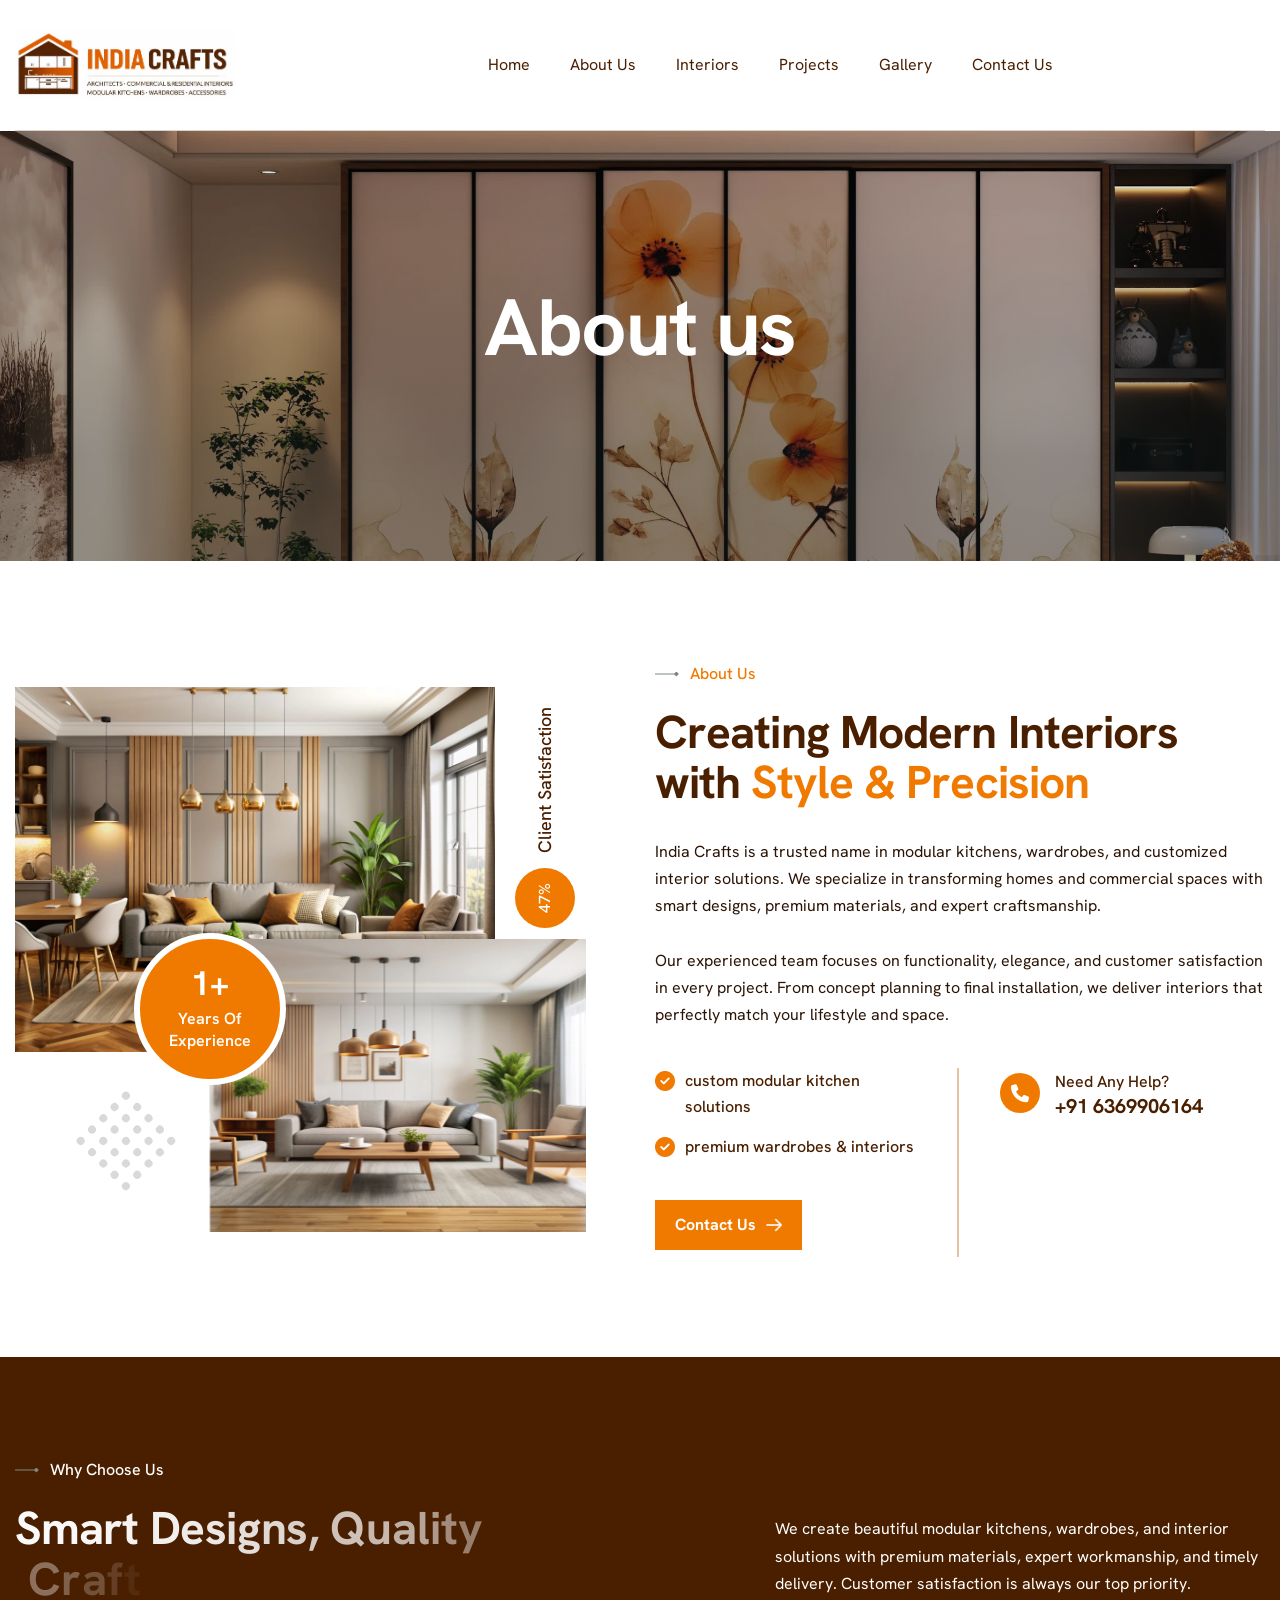
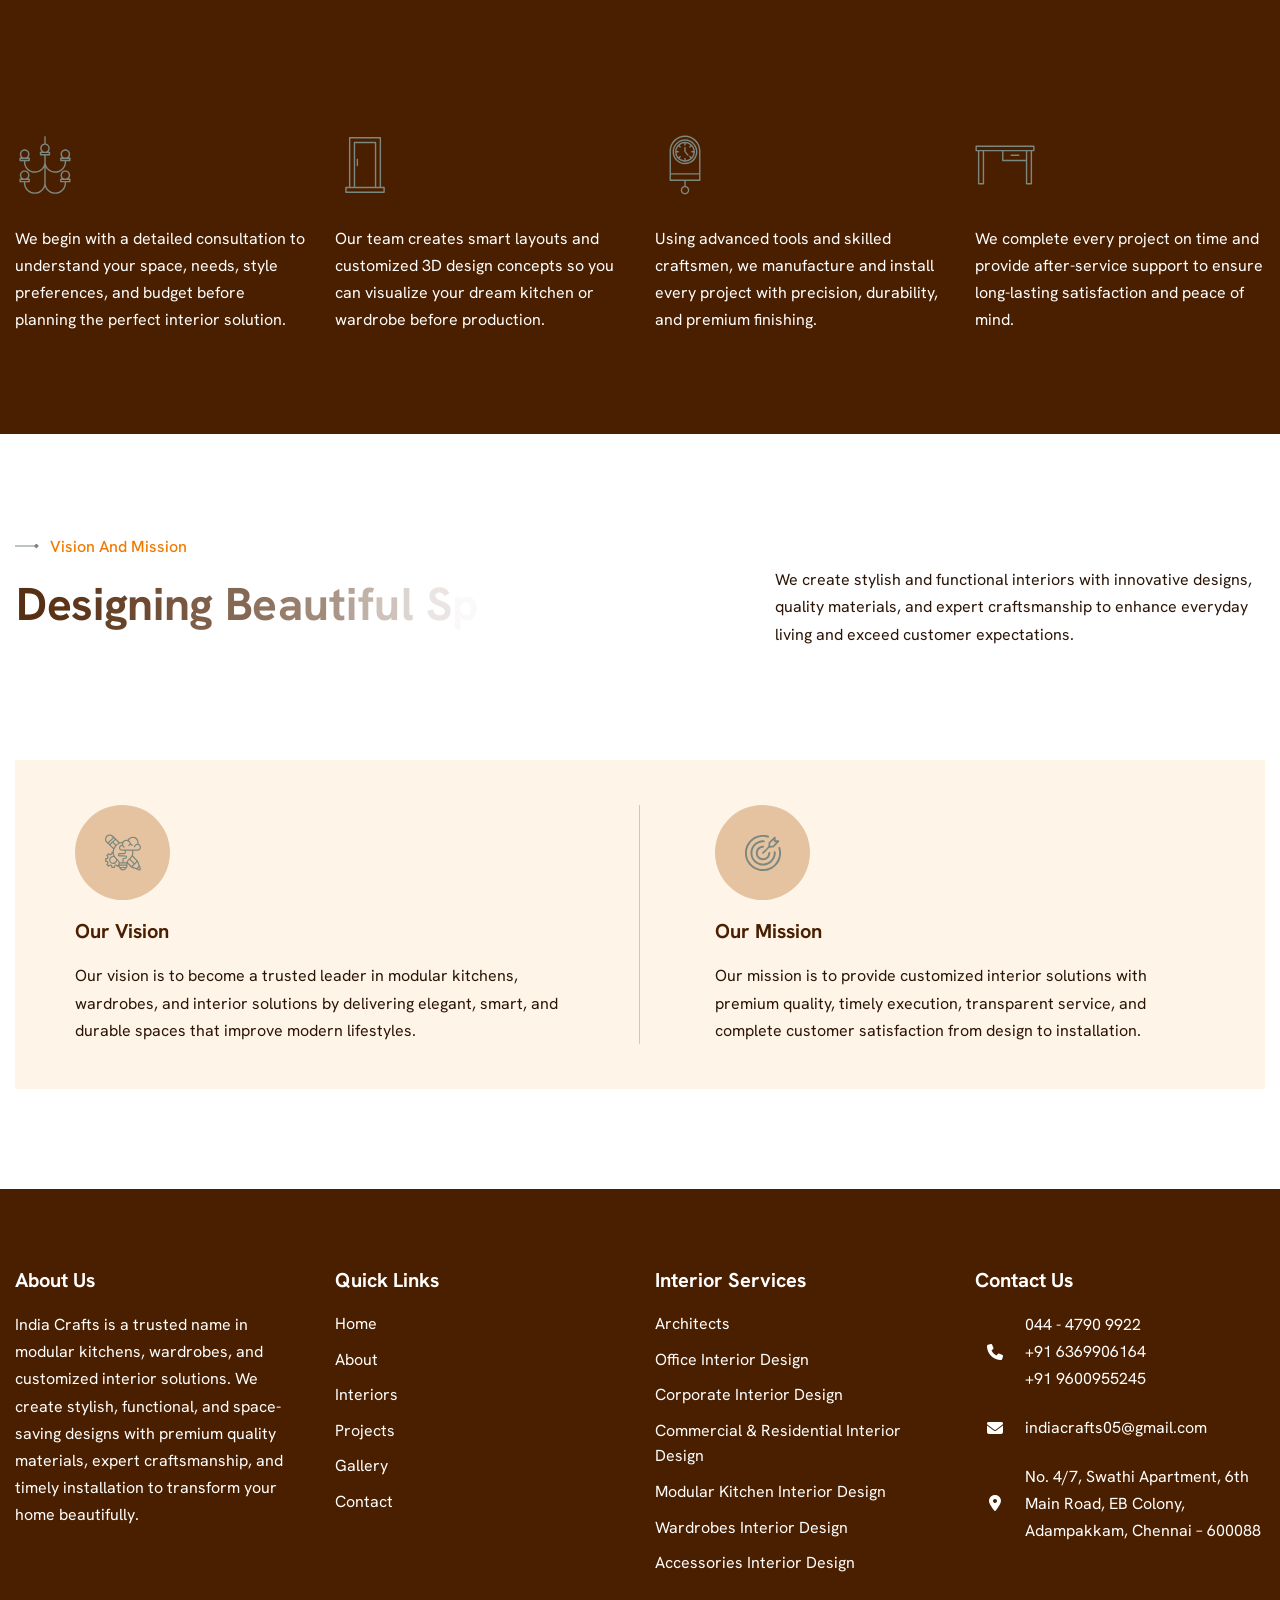
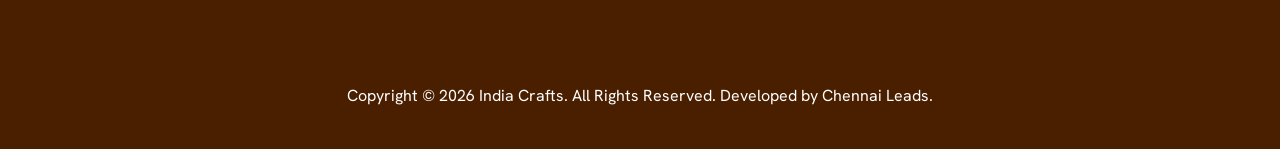
==== about.html @ b7acad60 "first commit" ====
<!DOCTYPE html>
<html lang="zxx">

<!-- Mirrored from html.awaikenthemes.com/inspaire/about.html by HTTrack Website Copier/3.x [XR&CO'2014], Fri, 17 Apr 2026 13:58:43 GMT -->
<head>
	<!-- Meta -->
	<!-- Meta -->
	<meta charset="utf-8">
	<meta http-equiv="X-UA-Compatible" content="India Crafts">
	<meta name="viewport" content="width=device-width, initial-scale=1.0, maximum-scale=1">
	<meta name="description" content="India Crafts">
	<meta name="keywords" content="Architecture|Interiors">
	<meta name="author" content="India Crafts">
	<!-- Page Title -->
    <title>India Crafts</title>
	<!-- Favicon Icon -->
	<link rel="shortcut icon" type="image/x-icon" href="images/favicon.ico">
	<!-- Google Fonts Css-->
	<link rel="preconnect" href="https://fonts.googleapis.com/">
    <link rel="preconnect" href="https://fonts.gstatic.com/" crossorigin>
    <link href="https://fonts.googleapis.com/css2?family=Hanken+Grotesk:ital,wght@0,100..900;1,100..900&amp;display=swap" rel="stylesheet">
	<!-- Bootstrap Css -->
	<link href="css/bootstrap.min.css" rel="stylesheet" media="screen">
	<!-- SlickNav Css -->
	<link href="css/slicknav.min.css" rel="stylesheet">
	<!-- Swiper Css -->
	<link rel="stylesheet" href="css/swiper-bundle.min.css">
	<!-- Font Awesome Icon Css-->
	<link href="css/all.min.css" rel="stylesheet" media="screen">
	<!-- Animated Css -->
	<link href="css/animate.css" rel="stylesheet">
    <!-- Magnific Popup Core Css File -->
	<link rel="stylesheet" href="css/magnific-popup.css">
	<!-- Mouse Cursor Css File -->
	<link rel="stylesheet" href="css/mousecursor.css">
	<!-- Main Custom Css -->
	<link href="css/custom.css" rel="stylesheet" media="screen">
</head>
<body>

    <!-- Preloader Start -->
	<!-- <div class="preloader">
		<div class="loading-container">
			<div class="loading"></div>
			<div id="loading-icon"><img src="images/loader.svg" alt=""></div>
		</div>
	</div> -->
	<!-- Preloader End -->

   <!-- Header Start -->
	<header class="main-header">
		<div class="header-sticky">
			<nav class="container">
				<div class="navbar navbar-expand-lg">
					<!-- Logo Start -->
					<a class="navbar-brand" href="index.html">
						<img src="images/logo2.jpeg" alt="Logo" style="height: 70px;">
					</a>
					<!-- Logo End -->

					<!-- Main Menu Start -->
					<div class="collapse navbar-collapse main-menu">
                        <div class="nav-menu-wrapper">
                            <ul class="navbar-nav mr-auto" id="menu">
                                <li class="nav-item"><a class="nav-link" href="index.html">Home</a>
                                    
                                </li>                                
                                <li class="nav-item"><a class="nav-link" href="about.html">About Us</a>
                                <li class="nav-item"><a class="nav-link" href="Interiors.html">Interiors</a>
                                 <ul>                                        
                                        <li class="nav-item"><a class="nav-link" href="office.html">Office Interior Design</a></li>
                                        <li class="nav-item"><a class="nav-link" href="corporate.html">Corporate Interior Design</a></li>
                                        <li class="nav-item"><a class="nav-link" href="residential.html">Residential Interior Design</a></li>
                                        <li class="nav-item"><a class="nav-link" href="modular.html">Modular Kitchen Interior Design</a></li>
                                        <li class="nav-item"><a class="nav-link" href="wardrobes.html">Wardrobes Interior Design</a></li>
                                        <li class="nav-item"><a class="nav-link" href="accesories.html">Accessories Interior Design</a></li>
                                        <li class="nav-item"><a class="nav-link" href="architect.html">Architect</a></li>
                                    </ul>
                                </li>
                               
                                <li class="nav-item"><a class="nav-link" href="projects.html">Projects</a></li>
                                <li class="nav-item"><a class="nav-link" href="gallery.html">Gallery</a></li>
                                <li class="nav-item"><a class="nav-link" href="contact.html">Contact Us</a></li>                             
                            </ul>
                        </div>
                        <!-- Header Btn Start -->
                        <!-- <div class="header-btn d-inline-flex">
                            <a href="contact.html" class="btn-default">get in touch</a>
                        </div> -->
                        <!-- Header Btn End -->
					</div>
					<!-- Main Menu End -->
					<div class="navbar-toggle"></div>
				</div>
			</nav>
			<div class="responsive-menu"></div>
		</div>
	</header>
	<!-- Header End -->

    <!-- Page Header Start -->
	<div class="page-header parallaxie">
		<div class="container">
			<div class="row">
				<div class="col-lg-12">
					<!-- Page Header Box Start -->
					<div class="page-header-box">
						<h1 class="text-anime-style-2" data-cursor="-opaque">About us</h1>
						<nav class="wow fadeInUp">
							<!-- <ol class="breadcrumb">
								<li class="breadcrumb-item"><a href="index.html">home</a></li>
								<li class="breadcrumb-item active" aria-current="page">about us</li>
							</ol> -->
						</nav>
					</div>
					<!-- Page Header Box End -->
				</div>
			</div>
		</div>
	</div>
	<!-- Page Header End -->

 <!-- About Us Section Start -->
<div class="about-us page-about-us">
    <div class="container">
        <div class="row align-items-center">

            <div class="col-lg-6">
                <!-- About Us Images Start -->
                <div class="about-us-images">

                    <div class="about-img-1">
                        <figure class="image-anime reveal">
                            <img src="images/about-img-1.jpg" alt="">
                        </figure>
                    </div>

                    <div class="about-img-2">
                        <figure class="image-anime reveal">
                            <img src="images/about-img-2.jpg" alt="">
                        </figure>

                        <div class="experience-counter">
                            <h3><span class="counter">10</span>+</h3>
                            <p>Years of experience</p>
                        </div>
                    </div>

                    <div class="feedback-counter">
                        <p><span class="counter">98</span>%</p>
                        <h3>client satisfaction</h3>
                    </div>

                </div>
                <!-- About Us Images End -->
            </div>

            <div class="col-lg-6">
                <!-- About Us Content Start -->
                <div class="about-us-content">

                    <div class="section-title">
                        <h3 class="wow fadeInUp">about us</h3>

                        <h2 class="text-anime-style-2" data-cursor="-opaque">
                            Creating Modern Interiors with <span>Style & Precision</span>
                        </h2>

                        <p class="wow fadeInUp" data-wow-delay="0.2s">
                            India Crafts is a trusted name in modular kitchens, wardrobes, and customized interior solutions. 
                            We specialize in transforming homes and commercial spaces with smart designs, premium materials, and expert craftsmanship.
                            <br><br>
                            Our experienced team focuses on functionality, elegance, and customer satisfaction in every project. 
                            From concept planning to final installation, we deliver interiors that perfectly match your lifestyle and space.
                        </p>
                    </div>

                    <!-- About Content Body -->
                    <div class="about-us-content-body">

                        <div class="about-us-content-info">

                            <div class="about-us-content-list wow fadeInUp" data-wow-delay="0.4s">
                                <ul>
                                    <li>custom modular kitchen solutions</li>
                                    <li>premium wardrobes & interiors</li>
                                </ul>
                            </div>

                            <div class="about-us-content-btn wow fadeInUp" data-wow-delay="0.6s">
                                <a href="contact.html" class="btn-default">Contact Us</a>
                            </div>

                        </div>

                        <!-- Contact Info -->
                        <div class="about-us-contact-list">
                            <div class="about-contact-item wow fadeInUp" data-wow-delay="0.4s">

                                <div class="icon-box">
                                    <i class="fa-solid fa-phone"></i>
                                </div>

                                <div class="about-contact-content">
                                    <p>need any help?</p>
                                    <h3>+91 6369906164</h3>
                                </div>

                            </div>
                        </div>

                    </div>
                </div>
                <!-- About Us Content End -->
            </div>

        </div>
    </div>
</div>
<!-- About Us Section End -->
    <!-- About Us Section End -->
  <!-- How We Work Start -->
    <div class="how-we-work">
        <div class="container">

        <div class="row section-row align-items-center">

            <div class="col-lg-6">
                <!-- Section Title Start -->
                <div class="section-title dark-section">
                    <h3 class="wow fadeInUp">why choose us</h3>
                    <h2 class="text-anime-style-2" data-cursor="-opaque">
                        Smart Designs, Quality Craftsmanship & <span>Trusted Service</span>
                    </h2>
                </div>
                <!-- Section Title End -->
            </div>

            <div class="col-lg-6">
                <!-- Section Title Content Start -->
                <div class="section-title-content dark-section">
                    <p class="wow fadeInUp" data-wow-delay="0.2s">
                        We create beautiful modular kitchens, wardrobes, and interior solutions with premium materials, expert workmanship, and timely delivery. Customer satisfaction is always our top priority.
                    </p>
                </div>
                <!-- Section Title Content End -->
            </div>

        </div>

        <div class="row">
            <div class="col-lg-12">

                <!-- How We Work List Start -->
                <div class="how-we-work-list">

                    <!-- Item 1 -->
                    <div class="how-we-work-item wow fadeInUp">
                        <div class="icon-box">
                            <img src="images/icon-how-we-work-1.svg" alt="">
                        </div>
                        <div class="how-we-work-content">
                            <p>
                                We begin with a detailed consultation to understand your space, needs, style preferences, and budget before planning the perfect interior solution.
                            </p>
                        </div>
                    </div>

                    <!-- Item 2 -->
                    <div class="how-we-work-item wow fadeInUp" data-wow-delay="0.2s">
                        <div class="icon-box">
                            <img src="images/icon-how-we-work-2.svg" alt="">
                        </div>
                        <div class="how-we-work-content">
                            <p>
                                Our team creates smart layouts and customized 3D design concepts so you can visualize your dream kitchen or wardrobe before production.
                            </p>
                        </div>
                    </div>

                    <!-- Item 3 -->
                    <div class="how-we-work-item wow fadeInUp" data-wow-delay="0.4s">
                        <div class="icon-box">
                            <img src="images/icon-how-we-work-3.svg" alt="">
                        </div>
                        <div class="how-we-work-content">
                            <p>
                                Using advanced tools and skilled craftsmen, we manufacture and install every project with precision, durability, and premium finishing.
                            </p>
                        </div>
                    </div>

                    <!-- Item 4 -->
                    <div class="how-we-work-item wow fadeInUp" data-wow-delay="0.6s">
                        <div class="icon-box">
                            <img src="images/icon-how-we-work-4.svg" alt="">
                        </div>
                        <div class="how-we-work-content">
                            <p>
                                We complete every project on time and provide after-service support to ensure long-lasting satisfaction and peace of mind.
                            </p>
                        </div>
                    </div>

                </div>
                <!-- How We Work List End -->

            </div>
        </div>

    </div>
    </div>
    <!-- How We Work End -->

<!-- Vision Mission Start -->
<div class="our-services">
    <div class="container">

        <div class="row section-row align-items-center">

            <div class="col-lg-6">
                <!-- Section Title Start -->
                <div class="section-title">
                    <h3 class="wow fadeInUp">vision and mission</h3>
                    <h2 class="text-anime-style-2" data-cursor="-opaque">
                        Designing Beautiful Spaces for a <span>Better Lifestyle</span>
                    </h2>
                </div>
                <!-- Section Title End -->
            </div>

            <div class="col-lg-6">
                <!-- Section Title Content Start -->
                <div class="section-title-content">
                    <p class="wow fadeInUp" data-wow-delay="0.2s">
                        We create stylish and functional interiors with innovative designs, quality materials, and expert craftsmanship to enhance everyday living and exceed customer expectations.
                    </p>
                </div>
                <!-- Section Title Content End -->
            </div>

        </div>

        <div class="row">
            <div class="col-lg-12">

                <!-- Vision Mission Box Start -->
                <div class="vision-mission-box">

                    <!-- Vision Start -->
                    <div class="vision-mission-item wow fadeInUp">
                        <div class="icon-box">
                            <img src="images/icon-our-vision.svg" alt="">
                        </div>

                        <div class="vision-mission-content">
                            <h3>our vision</h3>
                            <p>
                                Our vision is to become a trusted leader in modular kitchens, wardrobes, and interior solutions by delivering elegant, smart, and durable spaces that improve modern lifestyles.
                            </p>
                        </div>
                    </div>
                    <!-- Vision End -->

                    <!-- Mission Start -->
                    <div class="vision-mission-item wow fadeInUp" data-wow-delay="0.2s">
                        <div class="icon-box">
                            <img src="images/icon-our-mission.svg" alt="">
                        </div>

                        <div class="vision-mission-content">
                            <h3>our mission</h3>
                            <p>
                                Our mission is to provide customized interior solutions with premium quality, timely execution, transparent service, and complete customer satisfaction from design to installation.
                            </p>
                        </div>
                    </div>
                    <!-- Mission End -->

                </div>
                <!-- Vision Mission Box End -->

            </div>
        </div>

    </div>
</div>
<!-- Vision Mission End -->


 
  
  
    
   

    <!-- Footer Start -->
    <footer class="main-footer">
        <div class="container">
            <div class="row">
                <div class="col-lg-12">
                    <!-- Footer Header Start -->
                   
                    <!-- Footer Header End -->
                </div>
    <div class="col-lg-3 col-md-6">
                    <!-- Footer Newsletter Form Start -->
                    <div class="footer-latest-news footer-links">
                        <h3>About Us</h3>
                        
                        <div class="footer-newsletter-form">
    <p>
        India Crafts is a trusted name in modular kitchens, wardrobes, and customized interior solutions. 
        We create stylish, functional, and space-saving designs with premium quality materials, expert craftsmanship, 
        and timely installation to transform your home beautifully.
    </p>
</div>
                    </div>
                    <!-- Footer Newsletter Form End -->
                </div>
                <div class="col-lg-3 col-md-6">
                    <!-- Footer Links Start -->
                     <div class="footer-links">
                        <h3>Quick Links</h3>
                        <ul>
                            <li><a href="index.html">Home</a></li>
                            <li><a href="about.html">About</a></li>
                            <li><a href="Interiors.html">Interiors</a></li>
                            <li><a href="projects.html">Projects</a></li>
                            <li><a href="gallery.html">Gallery</a></li>
                            <li><a href="contact.html">Contact</a></li>
                        </ul>
                     </div>
                    <!-- Footer Links End -->
                </div>

                <div class="col-lg-3 col-md-6">
                    <!-- Footer Links Start -->
                     <div class="footer-links">
                        <h3>Interior Services</h3>
                        <ul>
                            <li><a href="architect.html">Architects</a></li>
                            <li><a href="office.html">Office Interior Design</a></li>
                            <li><a href="corporate.html">Corporate Interior Design</a></li>
  <li><a href="residential.html">Commercial & Residential Interior Design</a></li>
                            <li><a href="modular.html">Modular Kitchen Interior Design</a></li>
                            <li><a href="wardrobes.html">Wardrobes Interior Design</a></li>
                            <li><a href="accesories.html">Accessories Interior Design</a></li>
                        </ul>
                     </div>
                    <!-- Footer Links End -->
                </div>

                <div class="col-lg-3 col-md-6">
                    <!-- Footer Contact Box Start -->
                    <div class="footer-contact-box footer-links">
                        <h3>contact us</h3>
                        <!-- Footer Contact Item Start -->
                        <div class="footer-contact-item">
                            <div class="icon-box">
                                <i class="fa-solid fa-phone"></i>
                            </div>
                            <div class="footer-contact-content">
                               <p>044 - 4790 9922</p>
                                <p>+91 6369906164</p>
                                <p>+91 9600955245</p>
                            </div>
                        </div>
                        <!-- Footer Contact Item End -->

                        <!-- Footer Contact Item Start -->
                        <div class="footer-contact-item">
                            <div class="icon-box">
                                <i class="fa-solid fa-envelope"></i>
                            </div>
                            <div class="footer-contact-content">
                                <p>indiacrafts05@gmail.com</p>
                            </div>
                        </div>
                        <!-- Footer Contact Item End -->

                        <!-- Footer Contact Item Start -->
                        <div class="footer-contact-item">
                            <div class="icon-box">
                                <i class="fa-solid fa-location-dot"></i>
                            </div>
                            <div class="footer-contact-content">
                                <p>No. 4/7, Swathi Apartment,
6th Main Road, EB Colony,
Adampakkam, Chennai – 600088</p>
                            </div>
                        </div>
                        <!-- Footer Contact Item End -->
                    </div>
                    <!-- Footer Contact Box End -->
                </div>

            
            </div>

            <!-- Footer Copyright Section Start -->
            <div class="footer-copyright">
                <div class="row">
                    <div class="col-md-12">
                        <!-- Footer Copyright Start -->
                       <div class="footer-copyright-text">
    <p>
        Copyright © <span id="year"></span> India Crafts. All Rights Reserved. 
        Developed by Chennai Leads.
    </p>
</div>

<script>
    document.getElementById("year").textContent = new Date().getFullYear();
</script>
                        <!-- Footer Copyright End -->
                    </div>
                </div>
            </div>
            <!-- Footer Copyright Section End -->
        </div>
    </footer>
    <!-- Footer End -->


    <!-- Jquery Library File -->
    <script src="js/jquery-3.7.1.min.js"></script>
    <!-- Bootstrap js file -->
    <script src="js/bootstrap.min.js"></script>
    <!-- Validator js file -->
    <script src="js/validator.min.js"></script>
    <!-- SlickNav js file -->
    <script src="js/jquery.slicknav.js"></script>
    <!-- Swiper js file -->
    <script src="js/swiper-bundle.min.js"></script>
    <!-- Counter js file -->
    <script src="js/jquery.waypoints.min.js"></script>
    <script src="js/jquery.counterup.min.js"></script>
    <!-- Isotop js file -->
	<script src="js/isotope.min.js"></script>
    <!-- Magnific js file -->
    <script src="js/jquery.magnific-popup.min.js"></script>
    <!-- SmoothScroll -->
    <script src="js/SmoothScroll.js"></script>
    <!-- Parallax js -->
    <script src="js/parallaxie.js"></script>
    <!-- MagicCursor js file -->
    <script src="js/gsap.min.js"></script>
    <script src="js/magiccursor.js"></script>
    <!-- Text Effect js file -->
    <script src="js/SplitText.js"></script>
    <script src="js/ScrollTrigger.min.js"></script>
    <!-- YTPlayer js File -->
    <script src="js/jquery.mb.YTPlayer.min.js"></script>
    <!-- Wow js file -->
    <script src="js/wow.min.js"></script>
    <!-- Main Custom js file -->
    <script src="js/function.js"></script>
</body>

<!-- Mirrored from html.awaikenthemes.com/inspaire/about.html by HTTrack Website Copier/3.x [XR&CO'2014], Fri, 17 Apr 2026 13:58:46 GMT -->
</html>
---- css/mousecursor.css ----
/*! normalize.css v7.0.0 | MIT License | github.com/necolas/normalize.css */
.cb-cursor {
	position: fixed;
	top: 0;
	left: 0;
	z-index: 150;
	contain: layout style size;
	pointer-events: none;
	will-change: transform;
	-webkit-transition: opacity 0.3s, color 0.4s;
	-o-transition: opacity 0.3s, color 0.4s;
	-moz-transition: opacity 0.3s, color 0.4s;
	transition: opacity 0.3s, color 0.4s;
}

.cb-cursor:before {
	content: "";
	position: absolute;
	top: -24px;
	left: -24px;
	display: block;
	width: 48px;
	height: 48px;
	-webkit-transform: scale(0);
	-moz-transform: scale(0);
	-ms-transform: scale(0);
	-o-transform: scale(0);
	transform: scale(0);
	-webkit-border-radius: 50%;
	-moz-border-radius: 50%;
	border-radius: 50%;
	-webkit-transition: opacity 0.1s, -webkit-transform 0.3s ease-in-out;
	transition: opacity 0.1s, -webkit-transform 0.3s ease-in-out;
	-o-transition: opacity 0.1s, -o-transform 0.3s ease-in-out;
	-moz-transition: transform 0.3s ease-in-out, opacity 0.1s, -moz-transform 0.3s ease-in-out;
	transition: transform 0.3s ease-in-out, opacity 0.1s;
	transition: transform 0.3s ease-in-out, opacity 0.1s, -webkit-transform 0.3s ease-in-out, -moz-transform 0.3s ease-in-out, -o-transform 0.3s ease-in-out;
}

.cb-cursor-text {
	position: absolute;
	top: -18px;
	left: -18px;
	width: 36px;
	height: 36px;
	display: -webkit-box;
	display: -webkit-flex;
	display: -moz-box;
	display: -ms-flexbox;
	display: flex;
	-webkit-box-align: center;
	-webkit-align-items: center;
	-moz-box-align: center;
	-ms-flex-align: center;
	align-items: center;
	-webkit-box-pack: center;
	-webkit-justify-content: center;
	-moz-box-pack: center;
	-ms-flex-pack: center;
	justify-content: center;
	-webkit-transform: scale(0) rotate(10deg);
	-moz-transform: scale(0) rotate(10deg);
	-ms-transform: scale(0) rotate(10deg);
	-o-transform: scale(0) rotate(10deg);
	transform: scale(0) rotate(10deg);
	opacity: 0;
	color: white;
	font-size: 16px;
	line-height: 20px;
	text-align: center;
	letter-spacing: -0.01em;
	-webkit-transition: opacity 0.4s, -webkit-transform 0.3s;
	transition: opacity 0.4s, -webkit-transform 0.3s;
	-o-transition: opacity 0.4s, -o-transform 0.3s;
	-moz-transition: opacity 0.4s, transform 0.3s, -moz-transform 0.3s;
	transition: opacity 0.4s, transform 0.3s;
	transition: opacity 0.4s, transform 0.3s, -webkit-transform 0.3s, -moz-transform 0.3s, -o-transform 0.3s;
}

@supports (mix-blend-mode: exclusion) {
	.cb-cursor.-exclusion, .cb-cursor.-opaque {
		mix-blend-mode: exclusion;
	}
}

@supports (mix-blend-mode: exclusion) {
	.cb-cursor.-exclusion:before, .cb-cursor.-opaque:before {
		background: white;
	}
}

.cb-cursor.-normal, .cb-cursor.-text {
	mix-blend-mode: normal;
}

.cb-cursor.-normal:before, .cb-cursor.-text:before {
	background: currentColor;
}

.cb-cursor.-inverse {
	color: white;
}

.cb-cursor.-visible:before {
	-webkit-transform: scale(0.2);
	-moz-transform: scale(0.2);
	-ms-transform: scale(0.2);
	-o-transform: scale(0.2);
	transform: scale(0.2);
}

.cb-cursor.-visible.-active:before {
	-webkit-transform: scale(0.23);
	-moz-transform: scale(0.23);
	-ms-transform: scale(0.23);
	-o-transform: scale(0.23);
	transform: scale(0.23);
	-webkit-transition-duration: 0.2s;
	-moz-transition-duration: 0.2s;
	-o-transition-duration: 0.2s;
	transition-duration: 0.2s;
}

.cb-cursor.-pointer:before {
	-webkit-transform: scale(0);
	-moz-transform: scale(0);
	-ms-transform: scale(0);
	-o-transform: scale(0);
	transform: scale(0);
}

.cb-cursor.-text:before {
	background: #000;
	opacity: 0.80;
	backdrop-filter: blur(10);
	-webkit-transform: scale(1.7);
	-moz-transform: scale(1.7);
	-ms-transform: scale(1.7);
	-o-transform: scale(1.7);
	transform: scale(1.7);
}

.cb-cursor.-text .cb-cursor-text {
	opacity: 1;
	-webkit-transform: scale(1);
	-moz-transform: scale(1);
	-ms-transform: scale(1);
	-o-transform: scale(1);
	transform: scale(1);
}

.cb-cursor.-text.-active:before {
	-webkit-transform: scale(1.6);
	-moz-transform: scale(1.6);
	-ms-transform: scale(1.6);
	-o-transform: scale(1.6);
	transform: scale(1.6);
	-webkit-transition-duration: 0.2s;
	-moz-transition-duration: 0.2s;
	-o-transition-duration: 0.2s;
	transition-duration: 0.2s;
}

.cb-cursor.-opaque:before {
	-webkit-transform: scale(1.32);
	-moz-transform: scale(1.32);
	-ms-transform: scale(1.32);
	-o-transform: scale(1.32);
	transform: scale(1.32);
}

.cb-cursor.-opaque.-active:before {
	-webkit-transform: scale(1.2);
	-moz-transform: scale(1.2);
	-ms-transform: scale(1.2);
	-o-transform: scale(1.2);
	transform: scale(1.2);
}

.cb-cursor.-lg:before {
	-webkit-transform: scale(2);
	-moz-transform: scale(2);
	-ms-transform: scale(2);
	-o-transform: scale(2);
	transform: scale(2);
}

.cb-cursor.-hidden:before {
	-webkit-transform: scale(0);
	-moz-transform: scale(0);
	-ms-transform: scale(0);
	-o-transform: scale(0);
	transform: scale(0);
}

.-color-red {
	color: red;
}

.-color-green {
	color: #51c67d;
}

.cb-demo {
	background: #fff;
}

.cb-demo-content {
	display: -webkit-box;
	display: -webkit-flex;
	display: -moz-box;
	display: -ms-flexbox;
	display: flex;
	-webkit-box-align: center;
	-webkit-align-items: center;
	-moz-box-align: center;
	-ms-flex-align: center;
	align-items: center;
	-webkit-box-pack: center;
	-webkit-justify-content: center;
	-moz-box-pack: center;
	-ms-flex-pack: center;
	justify-content: center;
	height: 100vh;
}

.cb-demo-container {
	padding: 0 20px;
}

@media (min-width: 1600px) {
	.cb-demo-container {
		padding: 0 120px;
	}
}

.cb-demo-row {
	display: -webkit-box;
	display: -webkit-flex;
	display: -moz-box;
	display: -ms-flexbox;
	display: flex;
	-webkit-box-pack: center;
	-webkit-justify-content: center;
	-moz-box-pack: center;
	-ms-flex-pack: center;
	justify-content: center;
	text-align: center;
	margin: 30px 0;
}

@media (min-width: 1600px) {
	.cb-demo-row {
		margin: 60px 0;
	}
}

.cb-demo-item {
	position: relative;
	-webkit-box-flex: 1;
	-webkit-flex: 1;
	-moz-box-flex: 1;
	-ms-flex: 1;
	flex: 1;
	padding: 50px 30px;
	margin: 0 20px;
	color: #000;
}

@media (min-width: 1600px) {
	.cb-demo-item {
		padding: 90px 30px;
		margin: 0 30px;
	}
}

.cb-demo-item-title {
	position: relative;
	margin: 0 0 25px 0;
	font-size: 30px;
	font-weight: bold;
}

.cb-demo-item-text {
	position: relative;
	max-width: 70%;
	margin: 0 auto;
	color: rgba(0, 0, 0, 0.5);
	font-size: 16px;
	font-weight: 300;
	line-height: 150%;
}

.cb-demo-item:before {
	content: "";
	display: block;
	position: absolute;
	top: 0;
	left: 0;
	right: 0;
	bottom: 0;
	-webkit-border-radius: 30px;
	-moz-border-radius: 30px;
	border-radius: 30px;
	background: #f8f8f8;
	-webkit-transition: -webkit-box-shadow 0.2s;
	transition: -webkit-box-shadow 0.2s;
	-o-transition: box-shadow 0.2s;
	-moz-transition: box-shadow 0.2s, -moz-box-shadow 0.2s;
	transition: box-shadow 0.2s;
	transition: box-shadow 0.2s, -webkit-box-shadow 0.2s, -moz-box-shadow 0.2s;
}
---- css/custom.css ----
/* ----------------------------------------------------------------------------------------
* Author        : Awaiken
* Template Name : Inspaire - Architecture and Interior Design HTML Template
* File          : CSS File
* Version       : 1.0
* ---------------------------------------------------------------------------------------- */
/* INDEX
----------------------------------------------------------------------------------------
01. Global Variables
02. General css
03. Header css
04. Hero css
05. About Us css
06. Why Choose Us css
07. Our Services css
08. Intro Video css
09. Latest Project css
10. How We Work css
11. Our Skills css
12. Our Testimonials css
13. Our Blog css
14. Footer css
15. About Us Page css
16. Services Page css
17. Service Single css
18. Blog Archive css
19. Blog Single css
20. Project Page css
21. Project Single css
22. Image Gallery css
23. FAQs Page css
24. Contact Us Page css
25. 404 Error Page css 
26. Responsive css
-------------------------------------------------------------------------------------- */

/************************************/
/*** 	 01. Global Variables	  ***/
/************************************/	

:root{
	--primary-color			: #4A1F00;   /* Dark brown from logo text */
	--secondery-color		: #FFF4E8;   /* Soft cream background */
	--text-color			: #2B1405;   /* Deep brown text */
	--accent-color			: #F07A00;   /* Bright orange highlight */
	--white-color			: #FFFFFF;
	--divider-color			: #E6C3A0;   /* Light copper divider */
	--dark-divider-color	: #4A1F0033; /* Transparent dark brown */
	--error-color			: rgb(230, 87, 87);
	--default-font			: "Hanken Grotesk", sans-serif;
}


/************************************/
/*** 	   02. General css		  ***/
/************************************/

body{
	font-family: var(--default-font);
	font-size: 16px;
	font-weight: 400;
	line-height: 1.6em;
	background-color: var(--white-color);
	color: var(--text-color);
}

p{
	line-height: 1.7em;
	margin-bottom: 1.6em;
}

h1,
h2,
h3,
h4,
h5,
h6{
	margin :0;
	font-weight: 700;
	line-height: 1.1em;
	color: var(--primary-color);
}

figure{
	margin: 0;
}

img{
	max-width: 100%;
}

a{
	text-decoration: none;
}

a:hover{
	text-decoration: none;
	outline: 0;
}

a:focus{
	text-decoration: none;
	outline: 0;
}

html,
body{
	width: 100%;
	overflow-x: clip;
}

.container{
	max-width: 1300px;
}

.container,
.container-fluid,
.container-lg,
.container-md,
.container-sm,
.container-xl,
.container-xxl{
    padding-right: 15px;
    padding-left: 15px;
}

.image-anime{
	position: relative;
	overflow: hidden;
}

.image-anime:after{
	content: "";
	position: absolute;
    width: 200%;
    height: 0%;
    left: 50%;
    top: 50%;
    background-color: rgba(255,255,255,.3);
    transform: translate(-50%,-50%) rotate(-45deg);
    z-index: 1;
}

.image-anime:hover:after{
    height: 250%;
    transition: all 600ms linear;
    background-color: transparent;
}

.reveal{
	position: relative;
    display: -webkit-inline-box;
    display: -ms-inline-flexbox;
    display: inline-flex;
    visibility: hidden;
    overflow: hidden;
}

.reveal img{
    height: 100%;
    width: 100%;
    -o-object-fit: cover;
    object-fit: cover;
    -webkit-transform-origin: left;
    transform-origin: left;
}

.row{
    margin-right: -15px;
    margin-left: -15px;
}

.row > *{
	padding-right: 15px;
	padding-left: 15px;
}

.row.no-gutters{
    margin-right: 0px;
    margin-left: 0px;
}

.row.no-gutters > *{
    padding-right: 0px;
    padding-left: 0px;
}

.btn-default{
	position: relative;
    display: inline-block;
    background: var(--accent-color);
    color: var(--white-color);
    font-size: 16px;
    font-weight: 700;
    line-height: 1em;
    text-transform: capitalize;
    border: none;
    padding: 17px 46px 17px 20px;
    transition: all 0.5s ease-in-out;
    overflow: hidden;
    z-index: 0;
}

.btn-default:hover{
	background: transparent;
    color: var(--white-color);
}

.btn-default::before{
	content: '';
    position: absolute;
    top: 50%;
    right: 0;
    width: 16px;
    height: 16px;
    background-image: url(../images/arrow-white.svg);
    background-repeat: no-repeat;
    background-position: center center;
    background-size: cover;
    transform: translate(-20px, -50%);
    transition: all 0.4s ease-in-out;
}

.btn-default:hover::before{
	transform: translate(-18px, -50%);
}

.btn-default::after{
	content: '';
    display: block;
    position: absolute;
    top: 0;
    bottom: 0;
    left: -15%;
	right: 0;
    width: 0;
    height: 106%;
    background: var(--primary-color);
    transform: skew(45deg);
    transition: all 0.4s ease-in-out;
    z-index: -1;
}

.btn-default:hover:after{
	width: 100%;
    transform: skew(0deg);
    left: 0;
}

.btn-default.btn-highlighted{
	background-color: var(--white-color);
	color: var(--accent-color);
}

.btn-default.btn-highlighted:hover{
	color: var(--white-color);
}

.btn-default.btn-highlighted::before{
	background-image: url(../images/arrow-accent.svg);
}

.btn-default.btn-highlighted:hover::before{
    filter: brightness(0) invert(1);
}

.btn-default.btn-highlighted::after{
	background-color: var(--accent-color);
}

.cb-cursor:before{
	background: var(--accent-color);
}

.preloader{
	position: fixed;
	top: 0;
	left: 0;
	right: 0;
	bottom: 0;
	z-index: 1000;
	background-color: var(--accent-color);
	display: flex;
	align-items: center;
	justify-content: center;
}

.loading-container,
.loading{
	height: 100px;
	position: relative;
	width: 100px;
	border-radius: 100%;
}

.loading-container{
	margin: 40px auto;
}

.loading{
	border: 1px solid transparent;
	border-color: transparent var(--white-color) transparent var(--white-color);
	animation: rotate-loading 1.5s linear 0s infinite normal;
	transform-origin: 50% 50%;
}

.loading-container:hover .loading,
.loading-container .loading{
	transition: all 0.5s ease-in-out;
}

#loading-icon{
	position: absolute;
	top: 50%;
	left: 50%;
	max-width: 66px;
	transform: translate(-50%, -50%);
}

@keyframes rotate-loading{
	0%{
		transform: rotate(0deg);
	}

	100%{
		transform: rotate(360deg);
	}
}

.section-row{
	margin-bottom: 80px;
}

.section-row .section-title{
	margin-bottom: 0;
	margin-right: 30px;
}

.section-btn{
	text-align: end;
}

.section-title-content{
	margin-left: 120px;
}

.section-title-content p{
	margin: 0;
}

.section-title{
	margin-bottom: 40px;
}

.section-title h3{
	display: inline-block;
	position: relative;
	font-size: 16px;
    font-weight: 500;
	line-height: 1.6em;
    text-transform: capitalize;
    color: var(--accent-color);
	padding-left: 35px;
    margin-bottom: 20px;
}

.section-title h3::before{
	content: '';
    position: absolute;
    top: 50%;
    left: 0;
    transform: translateY(-50%);
    background: url('../images/icon-sub-heading.svg');
	background-repeat: no-repeat;
	background-position: left center;
	background-size: cover;
    width: 24px;
    height: 5px;
}

.section-title h1{
	font-size: 80px;
	font-weight: 700;
	letter-spacing: -0.02em;
	margin-bottom: 0;
	cursor: none;
}

.section-title h2{
	font-size: 46px;
	font-weight: 700;
	letter-spacing: -0.02em;
	margin-bottom: 0;
	cursor: none;
}

.section-title h1 span,
.section-title h2 span{
	color: var(--accent-color);
}

.section-title p{
	margin-top: 30px;
	margin-bottom: 0;
}


.section-title-content.dark-section p,
.section-title.dark-section p,
.section-title.dark-section h2,
.section-title.dark-section h3{
	color: var(--white-color);
}

.help-block.with-errors ul{
	margin: 0;
	text-align: left;
}

.help-block.with-errors ul li{
	color: var(--error-color);
	font-weight: 500;
	font-size: 14px;
}

/************************************/
/**** 	   03. Header css		 ****/
/************************************/

header.main-header{
	position: relative;
	z-index: 100;
	background-color: #FFFFFF;
}

header.main-header .header-sticky{
	position: relative;
	top: 0;
	z-index: 100;
}

header.main-header .header-sticky.hide{
	transform: translateY(-100%);
	transition: transform 0.3s ease-in-out;
	border-radius: 0;
}

header.main-header .header-sticky.active{
	position: fixed;
	top: 0;
	left: 0;
	right: 0;
	border-radius: 0;
    transform: translateY(0);
	background: var(--primary-color);
	border-bottom: 1px solid var(--dark-divider-color);
}

.navbar{
	padding: 30px 0;
	align-items: center;
	border-bottom: 1px solid var(--dark-divider-color);
}

header.main-header .header-sticky.active .navbar{
	border-bottom: none;
}

.navbar-brand{
	padding: 0;
	margin: 0;
}

.main-menu .nav-menu-wrapper{
	flex: 1;
	text-align: center;
	margin-left: 40px;
}

.main-menu .nav-menu-wrapper > ul{
	align-items: center;
	display: inline-flex;
}

.main-menu ul li{
	margin: 0 6px;
	position: relative;
}

.main-menu ul li a{
	font-family: var(--accent-font);
	font-size: 16px;
	font-weight: 400;
	padding: 15px 14px !important;
	color: #4A1F00;
	text-transform: capitalize;
	transition: all 0.3s ease-in-out;
}

.main-menu ul li.submenu > a:after{
	content: '\f107';
	font-family: 'FontAwesome';
	font-weight: 900;
	font-size: 14px;
	margin-left: 8px;
}

.main-menu ul li a:hover,
.main-menu ul li a:focus{
	color: var(--accent-color);
}

.main-menu ul ul{
	visibility: hidden;
	opacity: 0;
	transform: scaleY(0.8);
	transform-origin: top;
	padding: 0;
	margin: 0;
	list-style: none;
	width: 230px;
	border-radius: 20px;
	position: absolute;
	left: 0;
	top: 100%;
	background-color: var(--accent-color);
	transition: all 0.3s ease-in-out;
	text-align: left;
}

.main-menu ul li.submenu:first-child ul{
    width: 230px;
}

.main-menu ul ul ul{
	left: 100%;
	top: 0;
	text-align: left;
}
.main-menu ul li:hover > ul{
	visibility: visible;
	opacity: 1;
	transform: scaleY(1);
    padding: 5px 0;
}

.main-menu ul li.submenu ul li.submenu > a:after{
    content: '\f105';
    float: right;
}

.main-menu ul ul li{
	margin: 0;
	padding: 0;
}

.main-menu ul ul li a{
	color: var(--white-color);
	padding: 6px 20px !important;
	transition: all 0.3s ease-in-out;
}

.main-menu ul li:hover > ul{
	visibility: visible;
	opacity: 1;
	transform: scaleY(1);
    padding: 5px 0;
}

.main-menu ul ul li a:hover,
.main-menu ul ul li a:focus{
	color: var(--primary-color);
	background-color: transparent;
	padding: 6px 20px 6px 23px !important;
}

.responsive-menu,
.navbar-toggle{
	display: none;
}

.responsive-menu{
	top: 0;
	position: relative;
}

.slicknav_btn{
	background: var(--accent-color);
	padding: 0;
	display: flex;
	align-items: center;
	justify-content: center;
	width: 38px;
	height: 38px;
	margin: 0;
	border-radius: 0;
}

.slicknav_icon .slicknav_icon-bar{
	display: block;
	width: 100%;
	height: 3px;
	width: 22px;
	background-color: var(--white-color);
	border-radius: 6px;
	margin: 4px auto !important;
	transition: all 0.1s ease-in-out;
}

.slicknav_icon .slicknav_icon-bar:first-child{
	margin-top: 0 !important;
}

.slicknav_icon .slicknav_icon-bar:last-child{
	margin-bottom: 0 !important;
}

.navbar-toggle a.slicknav_btn.slicknav_open .slicknav_icon span.slicknav_icon-bar:nth-child(1){
    transform: rotate(-45deg) translate(-5px, 5px);
}

.navbar-toggle a.slicknav_btn.slicknav_open .slicknav_icon span.slicknav_icon-bar:nth-child(2){
    opacity: 0;
}

.navbar-toggle a.slicknav_btn.slicknav_open .slicknav_icon span.slicknav_icon-bar:nth-child(3){
    transform: rotate(45deg) translate(-5px, -5px);
}

.slicknav_menu{
	position: absolute;
    width: 100%;
	padding: 0;
	background: var(--accent-color);
}

.slicknav_menu ul{
	margin: 5px 0;
}

.slicknav_menu ul ul{
	margin: 0;
}

.slicknav_nav .slicknav_row,
.slicknav_nav li a{
	position: relative;
	font-family: var(--accent-font);
	font-size: 16px;
	font-weight: 400;
	text-transform: capitalize;
	padding: 10px 20px;
	color: var(--white-color);
	line-height: normal;
	margin: 0;
	border-radius: 0 !important;
	transition: all 0.3s ease-in-out;
}

.slicknav_nav a:hover,
.slicknav_nav a:focus,
.slicknav_nav .slicknav_row:hover{
	background-color: transparent;
	color: var(--primary-color);
}

.slicknav_menu ul ul li a{
    padding: 10px 20px 10px 30px;
}

.slicknav_arrow{
	font-size: 0 !important;
}

.slicknav_arrow:after{
	content: '\f107';
	font-family: 'FontAwesome';
	font-weight: 900;
	font-size: 12px;
	margin-left: 8px;
	color: var(--white-color);
	position: absolute;
	right: 15px;
    top: 15px;
	transition: all 0.3s ease-out;
}

.slicknav_open > a .slicknav_arrow:after{
    transform: rotate(-180deg);
	color: var(--primary-color);
}

/************************************/
/***        04. Hero css	      ***/
/************************************/

.hero{
	position: relative;
	background: url('../images/hero-bg.jpg');
	background-repeat: no-repeat;
	background-position: center center;
	background-size: cover;
	padding: 280px 0 250px;
	min-height: 100vh;
	margin-top: -118px;
}

.hero::before{
	content: '';
	position: absolute;
	top: 0;
	left: 0;
	bottom: 0;
	right: 0;
	background: linear-gradient(180deg, rgba(25, 35, 36, 0) 0%, rgba(25, 35, 36, 0.4) 80.94%);
	height: 100%;
	width: 100%;
	z-index: 1;
}

.hero.hero-video .hero-bg-video{
	position: absolute;
	top: 0;
	right: 0;
	left: 0;
	bottom: 0;
	width: 100%;
	height: 100%;
}

.hero.hero-video .hero-bg-video video{
	width: 100%;
	height: 100%;
	object-fit: cover;
}

.hero.hero-slider-layout{
	background: none;
	padding: 0;
}

.hero.hero-slider-layout .hero-slide{
	position: relative;
    padding: 280px 0 250px;
	min-height: 100vh;
}

.hero.hero-slider-layout .hero-slide::before{
	content: '';
    display: block;
    position: absolute;
    top: 0;
    bottom: 0;
    left: 0;
    right: 0;
    background: linear-gradient(180deg, rgba(25, 35, 36, 0) 0%, rgba(25, 35, 36, 0.4) 80.94%);
    width: 100%;
    height: 100%;
    z-index: 1;
}

.hero.hero-slider-layout .hero-slide .hero-slider-image{
	position: absolute;
	top: 0;
	right: 0;
	left: 0;
	bottom: 0;
}

.hero.hero-slider-layout .hero-slide .hero-slider-image img{
	width: 100%;
	height: 100%;
	object-fit: cover;
}

.hero.hero-slider-layout .hero-pagination{
	position: absolute;
    bottom: 50px;
	text-align: left;
	padding-left: calc(((100vw - 1300px) / 2));
	z-index: 2;
}

.hero.hero-slider-layout .hero-pagination .swiper-pagination-bullet{
    width: 12px;
    height: 12px;
    background: var(--white-color);
    opacity: 1;
    transition: all 0.3s ease-in-out;
    margin: 0 5px;
}

.hero.hero-slider-layout .hero-pagination .swiper-pagination-bullet-active{
    background-color: var(--accent-color);
}

.hero-content{
	position: relative;
	z-index: 2;
}

.hero-content .section-title h3,
.hero-content .section-title h1{
	color: var(--white-color);
}

.hero-content .section-title p{
	font-size: 22px;
	color: var(--white-color);
	width: 100%;
	max-width: 600px;
}

.hero-content .section-title h3::before{
	filter: brightness(0) invert(1);
}

.hero-content .btn-default.btn-highlighted{
	margin-left: 30px;
}

/************************************/
/***       05. About Us css 	  ***/
/************************************/

.about-us{
	background-image: url('../images/section-bg-shape-1.svg');
	background-repeat: no-repeat;
	background-position: left center;
	background-size: contain;
	padding: 100px 0;
}

.about-us-images{
	position: relative;
	background-image: url(../images/about-us-bg-shape.svg);
	background-repeat: no-repeat;
	background-position: left 60px bottom 40px;
	background-size: auto;
	padding-right: 100px;
	padding-bottom: 180px;
	margin-right: 30px;
}

.about-img-1 figure,
.about-img-2 figure{
	display: block;
}

.about-img-1 img{
	width: 100%;
	object-fit: cover;
	aspect-ratio: 1 / 0.76;
}

.about-img-2{
	position: absolute;
	width: 100%;
	max-width: 385px;
	bottom: 0;
	right: 0;
}

.about-img-2 img{
	width: 100%;
	object-fit: cover;
	aspect-ratio: 1 / 0.76;
}

.experience-counter{
	position: absolute;
	top: 0;
	left: 0;
	height: 152px;
	width: 152px;
	display: flex;
	flex-wrap: wrap;
	align-content: center;
	justify-content: center;
	align-items: center;
	background-color: var(--accent-color);
	border: 6px solid var(--white-color);
	transform: translate(-50%, -6px);
	border-radius: 50%;
}

.experience-counter h3{
	font-size: 34px;
	color: var(--white-color);
	text-align: center;
	width: 100%;
	margin-bottom: 5px;
}

.experience-counter p{
	font-weight: 600;
	line-height: 1.4em;
	text-transform: capitalize;
	color: var(--white-color);
	text-align: center;
	margin-bottom: 0;
}

.feedback-counter{
	position: absolute;
	top: 0;
	right: 0;
	transform: rotate(-180deg) translate(20px, -20px);
    writing-mode: vertical-rl;
	display: flex;
	align-items: center;
}

.feedback-counter p{
	font-size: 16px;
	font-weight: 500;
	color: var(--white-color);
	height: 60px;
	width: 60px;
	display: flex;
	align-items: center;
	justify-content: center;
	background-color: var(--accent-color);
	border-radius: 50%;
	margin: 0 0 15px 0;
	transition: all 0.3s ease-in-out;
}

.feedback-counter:hover p{
	background-color: var(--primary-color);
}

.feedback-counter h3{
	font-size: 18px;
	font-weight: 500;
	text-transform: capitalize;
	width: calc(100% - 75px);
}

.about-us-content-body{
	position: relative;
	display: flex;
	flex-wrap: wrap;
	gap: 80px;
}

.about-us-content-body::before{
	content: '';
	position: absolute;
	right: 50%;
	top: 0;
	bottom: 0;
	transform: translateX(-50%);
	border: 1px solid var(--divider-color);
	width: 1px;
	height: 100%;
}

.about-us-content-info{
	width: calc(50% - 40px);
}

.about-us-content-list{
	margin-bottom: 40px;
}

.about-us-content-list ul{
	padding: 0;
	margin: 0;
	list-style: none;
}

.about-us-content-list ul li{
	position: relative;
	font-weight: 500;
	color: var(--primary-color);
	padding-left: 30px;
	margin-bottom: 15px;
}

.about-us-content-list ul li:last-child{
	margin-bottom: 0;
}

.about-us-content-list ul li::before{
	content: '\f058';
    position: absolute;
    font-family: 'FontAwesome';
    font-size: 20px;
    font-weight: 900;
    line-height: normal;
    color: var(--accent-color);
    display: inline-block;
    top: 2px;
    left: 0;
}

.about-us-contact-list{
	width: calc(50% - 40px);
}

.about-contact-item{
	display: flex;
	align-items: center;
	margin-bottom: 40px;
}

.about-contact-item:last-child{
	margin-bottom: 0;
}

.about-contact-item .icon-box{
	width: 40px;
	height: 40px;
	background-color: var(--accent-color);
	border-radius: 50%;
	display: flex;
	justify-content: center;
	align-items: center;
	margin-right: 15px;
	transition: all 0.3s ease-in-out;
}

.about-contact-item:hover .icon-box{
	background-color: var(--primary-color);
}

.about-contact-item .icon-box figure{
	display: block;
	border-radius: 50%;
	overflow: hidden;
}

.about-contact-item .icon-box img{
	max-width: 40px;
	border-radius: 50%;
}

.about-contact-item .icon-box i{
	font-size: 18px;
	color: var(--white-color);
}

.about-contact-content{
	width: calc(100% - 55px);
}

.about-contact-content h3{
	font-size: 20px;
	text-transform: capitalize;
}

.about-contact-content p{
	font-weight: 500;
	color: var(--primary-color);
	text-transform: capitalize;
	margin-bottom: 0;
}

/************************************/
/***     06. Why Choose Us css    ***/
/************************************/

.why-choose-us{
	padding: 100px 0;
	background-color: var(--secondery-color);
}

.why-choose-item{
	display: flex;
	border-bottom: 1px solid var(--divider-color);
	margin-bottom: 20px;
	padding-bottom: 20px;
}

.why-choose-item:last-child{
	border-bottom: none;
	margin-bottom: 0;
	padding-bottom: 0;
}

.why-choose-item .icon-box{
	position: relative;
	width: 60px;
	height: 60px;
	background-color: var(--divider-color);
	border-radius: 50%;
	display: flex;
	justify-content: center;
	align-items: center;
	margin-right: 20px;
	transition: all 0.4s ease-in-out;
}

.why-choose-item:hover .icon-box{
	background-color: transparent;
}

.why-choose-item .icon-box::before{
	content: '';
	position: absolute;
	top: 0;
	bottom: 0;
	left: 0;
	right: 0;
	background-color: var(--primary-color);
	border-radius: 50%;
	height: 100%;
	width: 100%;
	transform: scale(0);
	transition: all 0.3s ease-in-out;
}

.why-choose-item:hover .icon-box::before{
	transform: scale(1);
}

.why-choose-item .icon-box img{
	max-width: 24px;
	z-index: 1;
	transition: all 0.3s ease-in-out;
}

.why-choose-item:hover .icon-box img{
	filter: brightness(0) invert(1);
}

.why-choose-item-content{
	width: calc(100% - 80px);
}

.why-choose-item-content h3{
	font-size: 20px;
	text-transform: capitalize;
	margin-bottom: 10px;
}

.why-choose-item-content p{
	color: var(--primary-color);
	margin-bottom: 0;
}

.why-choose-images{
	display: flex;
	flex-wrap: wrap;
	gap: 20px;
	margin-left: 30px;
}

.why-choose-img-box-1,
.why-choose-img-box-2{
	display: flex;
	gap: 20px;
	width: 100%;
}

.why-choose-img-1 figure,
.why-choose-img-2 figure,
.why-choose-img-3 figure,
.why-choose-img-4 figure{
	display: block;
}

.why-choose-img-1{
	width: calc(57% - 10px);
}

.why-choose-img-1 img{
	width: 100%;
	aspect-ratio: 1 / 0.756;
	object-fit: cover;
}

.why-choose-img-2{
	width: calc(43% - 10px);
}

.why-choose-img-2 img{
	width: 100%;
	aspect-ratio: 1 / 1.01;
	object-fit: cover;
}

.why-choose-img-3{
	width: calc(67% - 10px);
}

.why-choose-img-3 img{
	width: 100%;
	aspect-ratio: 1 / 0.746;
	object-fit: cover;
}

.why-choose-img-4{
	width: calc(33% - 10px);
}

.why-choose-img-4 img{
	width: 100%;
	aspect-ratio: 1 / 1.55;
	object-fit: cover;
}

/************************************/
/***     07. Our Services css     ***/
/************************************/

.our-services{
	padding: 100px 0;
}

.service-item{
	position: relative;
	height: calc(100% - 30px);
	margin-bottom: 30px;
}

.service-image a{
	display: block;
	cursor: none;
}

.service-image a figure::before{
    content: '';
    position: absolute;
    top: 0;
    left: 0;
    bottom: 0;
    right: 0;
    background: linear-gradient(360deg, rgba(0, 0, 0, 0.6) 0%, rgba(0, 0, 0, 0) 105%);
    height: 100%;
    width: 100%;
    z-index: 1;
    transition: all 0.3s ease-in-out;
}

.service-image img{
	width: 100%;
	object-fit: cover;
	aspect-ratio: 1 / 1.36;
	transition: all 0.4s ease-in-out;
}

.service-item:hover .service-image img{
	transform: scale(1.1);
}

.service-btn{
	position: absolute;
	top: 40px;
	right: 40px;
	z-index: 1;
}

.service-btn a{
	background-color: var(--accent-color);
	height: 60px;
	width: 60px;
	border-radius: 50%;
	display: flex;
	justify-content: center;
	align-items: center;
	transition: all 0.4s ease-in-out;
}

.service-btn a:hover{
	background-color: var(--primary-color);
}

.service-btn a img{
	max-width: 20px;
	transform: rotate(-45deg);
	transition: all 0.4s ease-in-out;
}

.service-btn a:hover img{
	transform: rotate(0)
}

.service-content{
	position: absolute;
	bottom: 40px;
	left: 40px;
	right: 40px;
	z-index: 1;
}

.service-content h3{
	font-size: 20px;
	text-transform: capitalize;
	color: var(--white-color);
	margin-bottom: 10px;
}

.service-content h3 a{
	color: inherit;
}

.service-content p{
	color: var(--white-color);
	margin-bottom: 0;
}

.all-services-btn{
	text-align: center;
	margin-top: 20px;
}

/************************************/
/***      08. Intro Video css     ***/
/************************************/

.intro-video .container-fluid{
	padding: 0;
}

.intro-video-box{
	position: relative;
    overflow: hidden;
	z-index: 1;
}

.intro-video-image a{
	display: block;
	cursor: none;
}

.intro-video-image figure::before{
	content: '';
    position: absolute;
    top: 0;
    left: 0;
    bottom: 0;
    right: 0;
    background: linear-gradient(180deg, rgba(25, 35, 36, 0) 0%, rgba(25, 35, 36, 0.6) 80.94%);
    height: 100%;
    width: 100%;
    z-index: 1;
}

.intro-video-image img{
	width: 100%;
	aspect-ratio: 1 / 0.41;
	object-fit: cover;
}

.video-play-button{
	position: absolute;
	top: 50%;
	left: 50%;
	transform: translate(-50%, -50%);
	z-index: 2;
}

.video-play-button a{
	position: relative;
	font-size: 16px;
	font-weight: 600;
	text-transform: capitalize;
	color: var(--white-color);
	border: 1px solid var(--white-color);
	border-radius: 50%;
	width: 100px;
	height: 100px;
	margin: 0 auto;	
	display: flex;
	align-items: center;
	justify-content: center;
	cursor: none;
	transition: all 0.3s ease-in-out;
}

.video-play-button a:hover{
	border-color: var(--primary-color);
	color: var(--primary-color);
}

/************************************/
/***    09. Latest Project css    ***/
/************************************/

.our-project{
	padding: 100px 0 70px;
}

.our-Project-nav{
	text-align: center;
	margin-bottom: 60px;
}

.our-Project-nav ul{
	list-style: none;
	text-align: center;
	display: inline-flex;
	flex-wrap: wrap;
	align-items: center;
	justify-content: center;
	gap: 15px 30px;
	padding: 0;
	margin: 0;
}

.our-Project-nav ul li a{
	position: relative;
	display: inline-block;
	color: var(--primary-color);
	font-weight: 500;
	line-height: 1.2em;
	text-transform: capitalize;
	transition: all 0.3s ease-in-out;
}

.our-Project-nav ul li a:after,
.our-Project-nav ul li a:before{
	content: '';
    position: absolute;
    left: 0px;
    bottom: -8px;
    width: 100%;
    height: 2px;
    background-color: var(--accent-color);
    transform-origin: bottom right;
    transition: transform 0.4s ease-in-out;
    transform: scaleX(0);
}

.our-Project-nav ul li a:after{
	top: -8px;
	bottom: auto;
	left: 0px;
}

.our-Project-nav ul li a:hover:before,
.our-Project-nav ul li a.active-btn:before,
.our-Project-nav ul li a:hover:after,
.our-Project-nav ul li a.active-btn:after{
	transform-origin: bottom left;
    transform: scaleX(1);
}

.project-item{
	position: relative;
	height: calc(100% - 30px);
	margin-bottom: 30px;
}

.project-featured-image figure::before{
	content: '';
	position: absolute;
	top: 0;
	right: 0;
	bottom: 0;
	left: 0;
	width: 100%;
	height: 100%;
	background: linear-gradient(360deg, rgba(0, 0, 0, 0.6) 0%, rgba(0, 0, 0, 0) 111.33%);
	z-index: 0;
}

.project-btn{
	position: absolute;	
	top: 50%;
	left: 50%;
	opacity: 0;
	visibility: hidden;
	backdrop-filter: blur(20px);
	border-radius: 50%;
	transform: translate(-50%, -30%);	
	transition: all 0.3s ease-in-out;
	z-index: 1;
}

.project-item:hover .project-btn{
	opacity: 1;
	visibility: visible;
	transform: translate(-50%, -50%);	
}

.project-btn a{
	width: 100px;
	height: 100px;
	background: var(--dark-divider-color);
	border-radius: 50%;
	display: flex;
	align-items: center;
	justify-content: center;
	transition: all 0.4s ease-in-out;
}

.project-btn img{
	max-width: 24px;
	transform: rotate(-45deg);
	transition: all 0.4s ease-in-out;
}

.project-btn a:hover{
	background: var(--primary-color);
}

.project-btn a:hover img{
	transform: rotate(0deg);
}

.project-featured-image img{
	width: 100%;
    aspect-ratio: 1 / 0.79;
    object-fit: cover;
}

.project-content{
	position: absolute;
	left: 40px;
	bottom: 40px;
	right: 40px;
}

.project-content h3,
.project-content h2{
	color: var(--white-color);
	text-transform: capitalize;
	position: relative;
	z-index: 1;
}

.project-content h3{
	font-size: 16px;
	font-weight: 500;
	margin-bottom: 10px;
}

.project-content h2{
	font-size: 20px;
	font-weight: 700;
}

.project-content h2 a{
	color: inherit;
}

/************************************/
/***      10. How We Work css     ***/
/************************************/

.how-we-work{
	background: var(--primary-color);
	padding: 100px 0;
}

.how-we-work-list{
	display: flex;
	flex-wrap: wrap;
	gap: 30px;
}

.how-we-work-item{
	width: calc(25% - 22.5px);
}

.how-we-work-item .icon-box{
	margin-bottom: 30px;
}

.how-we-work-item .icon-box img{
	max-width: 60px;
}

.how-we-work-content h3{
	font-size: 20px;
	text-transform: capitalize;
	color: var(--white-color);
	margin-bottom: 10px;
}

.how-we-work-content p{
	color: var(--white-color);
	margin: 0;
}

.how-work-company-slider{
	border-top: 1px solid var(--dark-divider-color);
	margin-top: 60px;
	padding-top: 60px;
}

.how-work-company-slider .company-logo{
	text-align: center;
}

.how-work-company-slider .company-logo img{
	width: 100%;
	max-height: 40px;
}

/************************************/
/***      11. Our Skills css      ***/
/************************************/

.our-skill{
	padding: 100px 0;
	background: url('../images/section-bg-shape-2.svg');
	background-repeat: no-repeat;
	background-position: center center;
	background-size: contain;
}

.skills-progress-bar{
	margin-bottom: 40px;
}

.skills-progress-bar:last-child{
	margin-bottom: 0;
}

.skillbar .skill-data{
	display: flex;
	justify-content: space-between;
	margin-bottom: 10px;
}

.skill-data .skill-title{
	font-size: 16px;
	text-transform: capitalize;
	color: var(--primary-color);
}

.skill-data .skill-no{
	font-size: 16px;
	color: var(--primary-color);
	margin-left: 20px;
}

.skill-progress{
	width: 100%;
	height: 12px;
	background: var(--divider-color);
	border-radius: 99px;
	position: relative;
}

.skill-progress .count-bar{
	position: absolute;
	top: 0;
	left: 0;
	bottom: 0;
	background-color: var(--primary-color);
	border-radius: 99px;
}

.our-skill-image{
	position: relative;
	padding-bottom: 155px;
	margin-left: 65px;
}

.our-skill-img-1{
	width: 333px;
	position: relative;
	background: url('../images/our-skill-img-bg-dot.svg');
	background-repeat: no-repeat;
	background-position: top left;
	background-size: 84px auto;
	padding: 30px 0 0 30px;
}

.our-skill-img-1 figure,
.our-skill-img-2 figure,
.our-skill-img-3 figure{
	display: block;
}

.our-skill-img-1 img{
	width: 100%;
	aspect-ratio: 1/1.37;
	object-fit: cover;
}

.our-skill-img-2{
	width: 202px;
	position: absolute;
	top: 70px;
	right: 0;
}

.our-skill-img-2 img{
	width: 100%;
	aspect-ratio: 1/0.93;
	object-fit: cover;
}

.our-skill-img-3{
	width: 333px;
	position: absolute;
	bottom: 0;
	right: 0;
}

.our-skill-img-3 img{
	width: 100%;
	aspect-ratio: 1/0.97;
	object-fit: cover;
}

/************************************/
/***   12. Our Testimonials css   ***/
/************************************/

.our-testimonials{
	background: var(--secondery-color);
}

.our-testimonials .container-fluid{
	padding: 0;
}

.our-testimonials-image{
	height: 100%;
}

.our-testimonials-image figure,
.our-testimonials-image figure img{
    width: 100%;
    height: 100%;
    aspect-ratio: 1 / 0.82;
    object-fit: cover;
}

.our-testimonial-content{
	padding: 100px;
}

.our-testimonial-content .section-title{
	background: url('../images/testimonial-quote.svg') no-repeat;
	background-position: top right;
	background-size: 162px auto;
}

.testimonial-slider{
	width: 100%;
	max-width: 620px;
	margin-bottom: 40px;
	padding-bottom: 40px;
	border-bottom: 1px solid var(--divider-color);
}

.testimonial-slider .swiper-wrapper{
	cursor: none;
}

.testimonial-rating{
	margin-bottom: 20px;
}

.testimonial-rating i{
	font-size: 18px;
	color: var(--primary-color);
	margin-right: 2px;
}

.testimonial-rating i:last-child{
	margin-right: 0;
}

.testimonial-content{
	margin-bottom: 40px;
}

.testimonial-content p{
	font-size: 20px;
	color: var(--primary-color);
	margin: 0;
}

.testimonial-body{
	display: flex;
	align-items: center;
}

.testimonial-body .author-image{
	margin-right: 15px;
}

.testimonial-body .author-image img{
	width: 60px;
	height: 60px;
	border-radius: 50%;
}

.testimonial-body .author-content{
	width: calc(100% - 75px);
}

.testimonial-body .author-content h3{
	font-size: 20px;
	text-transform: capitalize;
}

.testimonial-body .author-content p{
	text-transform: capitalize;
	margin: 0;
}

.testimonial-rating-counter{
	display: flex;
	align-items: center;
	gap: 20px;
}

.testimonial-rating-counter .rating-counter h2{
	font-size: 58px;
}

.testimonial-client-rating{
	display: inline-block;
	background: var(--accent-color);
    padding: 0px 5px 3px 5px;
    line-height: 1em;
}

.testimonial-client-rating i{
	font-size: 10px;
	color: var(--white-color);
}

.testimonial-rating-content p{
	color: var(--primary-color);
	font-weight: 500;
	margin: 0;
}

/************************************/
/***       13. Our Blog css       ***/
/************************************/

.our-blog{
	padding: 100px 0;
	background: url('../images/section-bg-shape-2.svg');
	background-repeat: no-repeat;
	background-position: top center;
	background-size: contain;
}

.post-item{
	height: calc(100% - 30px);
    margin-bottom: 30px;
}

.post-featured-image{
    margin-bottom: 20px;
}

.post-featured-image a{
    cursor: none;
}

.post-featured-image figure,
.post-featured-image a{
    display: block;
}

.post-featured-image img{
    width: 100%;
    aspect-ratio: 1 / 0.85;
    object-fit: cover;
    transition: all 0.4s ease-in-out;
}

.post-item:hover .post-featured-image img{
    transform: scale(1.1);
}

.post-item-content{
	margin-bottom: 15px;
}

.post-item-content h3{
	color: var(--primary-color);
    font-size: 20px;
	line-height: 1.4em;
}

.post-item-content h3 a{
    color: inherit;
}

.post-item-btn a{
	position: relative;
	color: var(--primary-color);
	font-weight: 500;
	text-transform: capitalize;
	padding-right: 25px;
}

.post-item-btn a::after{
	content: '';
	position: absolute;
	top: 50%;
	right: 0;
	transform: translate(0px , -50%);
	width: 17px;
	height: 16px;
	background: url('../images/arrow-dark.svg') no-repeat;
	background-position: right center;
	background-size: cover;
	transition: all 0.4s ease-in-out;
}

.post-item-btn a:hover::after{
	transform: translate(2px , -50%);
}

.our-blog-footer{
	margin-top: 20px;
	text-align: center;
}

/************************************/
/***      	14. Footer css 		  ***/
/************************************/

.main-footer{
	padding: 80px 0 0;
	background: var(--primary-color);
}

.main-footer .footer-header{
	border-bottom: 1px solid var(--dark-divider-color);
	margin-bottom: 40px;
	padding-bottom: 40px;
}

.footer-social-links{
	display: flex;
	align-items: center;
	justify-content: end;
	gap: 30px;
}

.footer-social-link-title h3{
	font-size: 20px;
	text-transform: capitalize;
	color: var(--white-color);
}

.footer-social-links ul{
	list-style: none;
	margin: 0;
	padding: 0;
}

.footer-social-links ul li{
	display: inline-flex;
	margin-right: 10px;
}

.footer-social-links ul li:last-child{
	margin-right: 0;
}

.footer-social-links ul li a{
	display: flex;
    justify-content: center;
    align-items: center;
    background: var(--white-color);
    border-radius: 50%;
    height: 36px;
    width: 36px;
    transition: all 0.3s ease-in-out;
}

.footer-social-links ul li a i{
	font-size: 18px;
	color: var(--accent-color);
	transition: all 0.3s ease-in-out;
}

.footer-social-links ul li a:hover{
	background: var(--accent-color);
}

.footer-social-links ul li a:hover i{
	color: var(--white-color);
}

.footer-links h3{
	font-size: 20px;
	text-transform: capitalize;
	color: var(--white-color);
	margin-bottom: 20px;
}

.footer-links ul{
	list-style: none;
	margin: 0;
	padding: 0;
}

.footer-links ul li{
	color: var(--white-color);
	text-transform: capitalize;
	transition: all 0.3s ease-in-out;
	margin-bottom: 10px;
}

.footer-links ul li:last-child{
	margin-bottom: 0;
}

.footer-links ul li:hover{
	color: var(--accent-color);
}

.footer-links ul li a{
	display: block;
	color: inherit;
}

.footer-contact-item{
	display: flex;
	align-items: center;
	margin-bottom: 15px;
}

.footer-contact-item:last-child{
	margin-bottom: 0;
}

.footer-contact-item .icon-box{
	display: flex;
	align-items: center;
	justify-content: center;
	border: 1px solid var(--dark-divider-color);
	border-radius: 50%;
	width: 40px;
	height: 40px;
	margin-right: 10px;
	transition: all 0.3s ease-in-out;
}

.footer-contact-item:hover .icon-box{
	border-color: var(--white-color);
}

.footer-contact-item .icon-box i{
	font-size: 16px;
	color: var(--white-color);
}

.footer-contact-content{
	width: calc(100% - 50px);
}

.footer-contact-content p{
	color: var(--white-color);
	margin: 0;
}

.footer-newsletter-form p{
	color: var(--white-color);
	margin-bottom: 30px;
}

.footer-newsletter-form .form-group{
	display: flex;
	background: var(--white-color);
	overflow: hidden;
}

.footer-newsletter-form .form-group .form-control{
	width: 85%;
	border: none;
	border-radius: 0;
	color: var(--text-color);
	background: transparent;
	padding: 13px 10px;
	box-shadow: none;
}

.footer-newsletter-form .form-group .form-control::placeholder{
	color: var(--text-color);
}

.footer-newsletter-form button{
	background-color: transparent;
	width: 15%;
	border: none;
	padding: 0;
}

.footer-newsletter-form button i{
	color: var(--accent-color);
	font-size: 16px;
	transition: all 0.3s ease-in-out;
}

.footer-newsletter-form button:hover i{
	color: var(--primary-color);
}

.footer-copyright{
	border-top: 1px solid var(--dark-divider-color);
	text-align: center;
	margin-top: 65px;
	padding: 40px 0;
}

.footer-copyright-text p{
	color: var(--white-color);
	margin: 0;
}

/************************************/
/***     15. About Us Page css 	  ***/
/************************************/

.page-header{
	position: relative;
	background: url('../images/banner1.webp');
	background-repeat: no-repeat;
	background-position: center center;
	background-size: cover;
	padding: 270px 0 180px;
	margin-top: -118px;
}

.page-header::before{
	content: '';
    position: absolute;
    top: 0;
    bottom: 0;
    left: 0;
    right: 0;
	background: linear-gradient(180deg, rgba(25, 35, 36, 0) 0%, rgba(25, 35, 36, 0.4) 80.94%);
    width: 100%;
    height: 100%;
    z-index: 0;
}

.page-header-box{
	position: relative;
	text-align: center;
	z-index: 1;
}

.page-header-box h1{
	display: inline-block;
	font-size: 80px;
    font-weight: 700;
	color: var(--white-color);
    letter-spacing: -0.02em;
    margin-bottom: 10px;
    cursor: none;
}

.page-header-box ol{
	margin: 0;
	padding: 0;
	justify-content: center;
}

.page-header-box ol li.breadcrumb-item{
	font-size: 22px;
	text-transform: capitalize;
	color: var(--white-color);
}

.page-header-box ol li.breadcrumb-item a{
    color: inherit;
}

.page-header-box ol .breadcrumb-item+.breadcrumb-item::before{
    font-size: 20px;
    color: var(--white-color);
}

.about-us.page-about-us{
	background: transparent;
}

.about-facility-list{
	margin-top: 100px;
	display: flex;
	flex-wrap: wrap;
	gap: 30px;
}

.about-facility-item{
	width: calc(33.33% - 20px);
	display: flex;
}

.about-facility-item .icon-box{
	position: relative;
	height: 60px;
	width: 60px;
	background-color: var(--divider-color);
	border-radius: 50%;
	display: flex;
	justify-content: center;
	align-items: center;
	margin-right: 20px;
}

.about-facility-item .icon-box:before{
	content: '';
    display: block;
    position: absolute;
    top: 0;
    left: 0;
    background: var(--primary-color);
    border-radius: 50%;
    width: 100%;
    height: 100%;
    transform: scale(0);
    transition: all 0.4s ease-in-out;
    z-index: 0;
}

.about-facility-item:hover .icon-box:before{
	transform: scale(1);
}

.about-facility-item .icon-box img{
	max-width: 24px;
	z-index: 1;
	transition: all 0.4s ease-in-out;
}

.about-facility-item:hover .icon-box img{
	filter: brightness(0) invert(1);
}

.about-facility-content{
	width: calc(100% - 80px);
}

.about-facility-content h3{
	font-size: 20px;
	text-transform: capitalize;
	margin-bottom: 10px;
}

.about-facility-content p{
	margin-bottom: 0;
}

.vision-mission{
	padding: 100px 0 50px;
	background: linear-gradient(180deg, var(--primary-color) 60%, var(--white-color) 40%);
}

.vision-mission-box{
	background-color: var(--secondery-color);
	padding: 45px 60px;
	display: flex;
	flex-wrap: wrap;
	gap: 30px 150px;
}

.vision-mission-item{
	position: relative;
	width: calc(50% - 75px);
}

.vision-mission-item::before{
	content: '';
	position: absolute;
	height: 100%;
	width: 1px;
	top: 0;
	right: -75px;
	bottom: 0;
	background-color: var(--divider-color);
	z-index: 1;
}

.vision-mission-item:nth-child(2n + 2)::before,
.vision-mission-item:last-child::before{
	display: none;
}

.vision-mission-item .icon-box{
	position: relative;
	width: 95px;
	height: 95px;
	background: var(--divider-color);
	border-radius: 50%;
	display: flex;
	align-items: center;
	justify-content: center;
	margin-bottom: 20px;
}

.vision-mission-item .icon-box:before{
	content: '';
    display: block;
    position: absolute;
    top: 0;
    left: 0;
    background: var(--primary-color);
    border-radius: 50%;
    width: 100%;
    height: 100%;
    transform: scale(0);
    transition: all 0.4s ease-in-out;
    z-index: 0;
}

.vision-mission-item:hover .icon-box:before{
	transform: scale(1);
}

.vision-mission-item .icon-box img{
	position: relative;
	max-width: 36px;
	z-index: 1;
	transition: all 0.4s ease-in-out;
}

.vision-mission-item:hover .icon-box img{
	filter: brightness(0) invert(1);
}

.vision-mission-content h3{
	font-size: 20px;
	text-transform: capitalize;
	margin-bottom: 20px;
}

.vision-mission-content p{
	margin: 0;
}

.best-selling{
	background: url(../images/section-bg-shape-1.svg);
    background-repeat: no-repeat;
    background-position: left center;
    background-size: contain;
	padding: 50px 0 100px;
}

.best-selling-content-img{
	margin-bottom: 80px;
}

.best-selling-iamge figure,
.best-selling-content-img figure{
	display: block;
}

.best-selling-content-img img{
	width: 100%;
	aspect-ratio: 1 / 0.42;
    object-fit: cover;
}

.best-selling-content .section-title{
	margin-bottom: 0;
}

.best-selling-iamge img{
	width: 100%;
	aspect-ratio: 1 / 0.93;
    object-fit: cover;
}

.our-team{
	padding: 100px 0 70px;
}

.team-member-item{
	height: calc(100% - 30px);
	margin-bottom: 30px;
}

.team-image{
	position: relative;
	margin-bottom: 20px;
    overflow: hidden;
}

.team-image a{
	display: block;
	cursor: none;
}

.team-image figure{
	display: block;
}

.team-image figure img{
	width: 100%;
    aspect-ratio: 1 / 1.11;
    object-fit: cover;
	transition: all 0.4s ease-in-out;
}

.team-member-item:hover .team-image figure img{
	transform: scale(1.1);
}

.team-readmore-btn{
	position: absolute;
	top: 30px;
	right: 30px;
	z-index: 1;
}

.team-readmore-btn a{
	width: 60px;
	height: 60px;
	background-color: var(--accent-color);
	border-radius: 50%;
	display: flex;
	align-items: center;
	justify-content: center;
	cursor: pointer;
	transition: all 0.4s ease-in-out;
}

.team-readmore-btn a:hover{
	background-color: var(--primary-color);
}

.team-readmore-btn img{
	max-width: 20px;
	transform: rotate(-45deg);
	transition: all 0.4s ease-in-out;
}

.team-readmore-btn a:hover img{
	transform: rotate(0deg);
}

.team-content{
	text-align: center;
	margin-bottom: 20px;
}

.team-content h3{
	font-size: 20px;
	text-transform: capitalize;
	margin-bottom: 10px;
}

.team-content p{
	font-weight: 500;
	text-transform: capitalize;
	margin: 0;
}

.team-social-icon ul{
	list-style: none;
	margin: 0;
	padding: 0;
	text-align: center;
}

.team-social-icon ul li{
	display: inline-flex;
	margin-right: 10px;
}

.team-social-icon ul li:last-child{
	margin-right: 0;
}

.team-social-icon ul li a{
	width: 44px;
	height: 44px;
	color: var(--accent-color);
	background: var(--divider-color);
	border-radius: 50%;
	display: flex;
	align-items: center;
	justify-content: center;
	transition: all 0.4s ease-in-out;
}

.team-social-icon ul li a:hover{
	color: var(--white-color);
	background: var(--primary-color);
}

.team-social-icon ul li a i{
	color: inherit;
	font-size: 18px;
}

.our-faqs{
	padding: 100px 0;
}

.our-faqs-content{
	margin-right: 70px;
}

.faq-accordion .accordion-item{
    border-bottom: 1px solid var(--divider-color);
    margin-bottom: 30px;
    padding-bottom: 15px;
}

.faq-accordion .accordion-item:last-child{
    margin-bottom: 0;
	padding-bottom: 0;
    border-bottom: none;
}

.faq-accordion .accordion-header .accordion-button{
    font-size: 20px;
    font-weight: 600;
    line-height: 1.2em;
    color: var(--primary-color);
	align-items: start;
    padding-right: 35px;
    transition: all 0.3s ease-in-out;
}

.faq-accordion .accordion-header .accordion-button span{
	margin-right: 7px;
}

.faq-accordion .accordion-button:not(.collapsed){
    padding-bottom: 15px;
}

.faq-accordion .accordion-item .accordion-button::after, 
.faq-accordion .accordion-item .accordion-button.collapsed::after{
	content: '\2b';
	font-family: 'Font Awesome 6 Free';
	position: absolute;
	font-size: 18px;
	font-weight: 900;
	color: var(--primary-color);
	text-align: right;
    top: 0;
    right: 0;
	transition: all 0.3s ease-in-out;
}

.faq-accordion .accordion-button:not(.collapsed)::after{
    content: '\f068';
}

.faq-accordion .accordion-body{
	padding-right: 35px;
}

.faq-accordion .accordion-body p{
	margin: 0;
}

.our-faqs-image{
	text-align: right;
}

.our-faqs-image figure{
	display: block;
}

.our-faqs-image img{
	width: 100%;
	aspect-ratio: 1 / 1.26;
    object-fit: cover;
}

.our-clients{
	background-color: var(--secondery-color);
	padding: 100px 0;
}

.our-clients .our-clients-box{
	max-width: 1100px;
	margin: 0 auto;
	text-align: center;
}

.our-client-slider .client-logo{
	text-align: center;
}

.our-client-slider .client-logo img{
	width: 100%;
	max-height: 40px;
}

/************************************/
/***     16. Services Page css 	  ***/
/************************************/

.page-services{
	padding: 100px 0 70px;
}

/************************************/
/***    17. Service Single css 	  ***/
/************************************/

.page-service-single{
    padding: 100px 0;
}

.service-sidebar{
    position: sticky;
    top: 30px;
    margin-right: 30px;
}

.service-catagery-list{
	border: 1px solid var(--divider-color);
	padding: 30px;
    margin-bottom: 40px;
	overflow: hidden;
}

.service-catagery-list h3{
    font-size: 20px;
    text-transform: capitalize;
    border-bottom: 1px solid var(--divider-color);
	padding-bottom: 20px;
	margin-bottom: 20px;
}

.service-catagery-list ul{
    list-style: none;
    margin: 0;
	padding: 0;
}

.service-catagery-list ul li{
    margin-bottom: 20px;
}

.service-catagery-list ul li:last-child{
    margin: 0;
}

.service-catagery-list ul li a{
    position: relative;
    display: block;
	font-weight: 500;
    text-transform: capitalize;
    color: var(--accent-color);
	padding-right: 25px;
    transition: all 0.3s ease-in-out;
}

.service-catagery-list ul li:hover a{
    color: var(--primary-color);
}

.service-catagery-list ul li a::before{
    content: '';
    position: absolute;
    top: 50%;
    right: 0;
    width: 18px;
    height: 18px;
	transform: translateY(-50%) rotate(-45deg);
    background-image: url(../images/arrow-accent.svg);
    background-repeat: no-repeat;
    background-position: center center;
    background-size: cover;
    transition: all 0.3s ease-in-out;
}

.service-catagery-list ul li:hover a::before{
	transform: translateY(-50%) rotate(0);
    filter: brightness(0) invert(0);
}

.sidebar-cta-image figure{
	display: block;
}

.sidebar-cta-image img{
	width: 100%;
	aspect-ratio: 1 / 0.57;
	object-fit: cover;
}

.sidebar-cta-Body{
	border: 1px solid var(--divider-color);
	padding: 30px;
}

.sidebar-cta-content{
	margin-bottom: 25px;
}

.sidebar-cta-content h3{
	font-size: 20px;
	text-transform: capitalize;
	margin-bottom: 10px;
}

.sidebar-cta-content p{
	font-weight: 500;
	margin-bottom: 0;
}

.sidebar-cta-contact-item{
	display: flex;
	align-items: center;
	margin-bottom: 20px;
}

.sidebar-cta-contact-item:last-child{
	margin-bottom: 0;
}

.sidebar-cta-contact-item .icon-box{
	position: relative;
	height: 58px;
	width: 58px;
	background-color: var(--divider-color);
	border-radius: 50%;
	display: flex;
	justify-content: center;
	align-items: center;
	margin-right: 20px;
	transition: all 0.4s ease-in-out;
}

.sidebar-cta-contact-item:hover{
	background-color: transparent;
}

.sidebar-cta-contact-item .icon-box::before{
    content: '';
    position: absolute;
    top: 0;
    bottom: 0;
    left: 0;
    right: 0;
    background-color: var(--primary-color);
    border-radius: 50%;
    height: 100%;
    width: 100%;
    transform: scale(0);
    transition: all 0.3s ease-in-out;
}

.sidebar-cta-contact-item:hover .icon-box::before{
    transform: scale(1);
}

.sidebar-cta-contact-item .icon-box img{
	position: relative;
	max-width: 24px;
	transition: all 0.3s ease-in-out;
	z-index: 1;
}

.sidebar-cta-contact-item:hover .icon-box img{
	filter: brightness(0) invert(1);
}

.cta-contact-item-content{
	width: calc(100% - 78px);
}

.cta-contact-item-content p{
	font-weight: 500;
	margin: 0;
}

.service-feature-image{
    margin-bottom: 40px;
}

.service-feature-image figure{
    display: block;
}

.service-feature-image img{
    width: 100%;
    aspect-ratio: 1 / 0.55;
    object-fit: cover;
}

.service-entry{
    margin-bottom: 60px;
}

.service-entry h2{
	font-size: 46px;
	margin-bottom: 20px;
}

.service-entry h2 span{
	color: var(--accent-color);
}

.service-entry p{
    margin-bottom: 20px;
}

.service-entry p:last-child{
    margin-bottom: 0;
}

.service-entry ul{
    list-style: none;
    margin-bottom: 20px;
    padding: 0;
}

.service-entry ul li{
	position: relative;
    font-weight: 500;
    color: var(--text-color);
	text-transform: capitalize;
    padding-left: 30px;
    margin-bottom: 15px;
}

.service-entry ul li:last-child{
	margin-bottom: 0;
}

.service-entry ul li::before{
    content: '\f058';
    position: absolute;
    font-family: 'FontAwesome';
    font-size: 20px;
    font-weight: 900;
    line-height: normal;
    color: var(--accent-color);
    display: inline-block;
    top: 2px;
    left: 0;
}

.service-entry-list-image{
	display: flex;
	flex-wrap: wrap;
	align-items: center;
	gap: 30px;
}

.service-entry-image,
.service-entry-list{
	width: calc(50% - 15px);
}

.service-entry-image figure{
	display: block;
}

.service-entry-image img{
	width: 100%;
	aspect-ratio: 1 / 0.615;
	object-fit: cover;
}

.service-entry-list ul{
	margin-bottom: 0;
}

.why-choose-content.service-single-why-choose{
	margin-bottom: 60px;
}

/************************************/
/***     18. Blog Archive css 	  ***/
/************************************/

.page-blog{
	padding: 100px 0;
}

.page-pagination{
    margin-top: 20px;
    text-align: center;
}

.page-pagination ul{
    justify-content: center;
    padding: 0;
    margin: 0;
}

.page-pagination ul li a,
.page-pagination ul li span{
    display: flex;
    text-decoration: none;
    justify-content: center;
    align-items: center;
    background: var(--accent-color);
    color: var(--white-color);
    width: 40px;
    height: 40px;
    margin: 0 5px;
    font-weight: 700;
	line-height: 1em;
    transition: all 0.3s ease-in-out;
}

.page-pagination ul li.active a, 
.page-pagination ul li a:hover{
    background: var(--primary-color);
    color: var(--white-color);
}

/************************************/
/***     19. Blog Single css 	  ***/
/************************************/

.page-single-post{
	padding: 100px 0;
}

.post-image{
	position: relative;
	margin-bottom: 30px;
}

.post-image figure{
	display: block;
}

.post-image figure,
.post-image img{
	aspect-ratio: 1 / 0.50;
	object-fit: cover;
}

.post-content{
	width: 100%;
	max-width: 1100px;
	margin: 0 auto;
}

.post-entry{
	border-bottom: 1px solid var(--divider-color);
	padding-bottom: 30px;
    margin-bottom: 30px;
}

.post-entry:after{
    content: '';
    display: block;
    clear: both;
}

.post-entry a{
    color: var(--accent-color);
}

.post-entry h1,
.post-entry h2,
.post-entry h3,
.post-entry h4,
.post-entry h5,
.post-entry h6{
	font-weight: 700;
	line-height: 1.2em;
	margin: 0 0 0.6em;
}

.post-entry h1{
	font-size: 80px;
    letter-spacing: -0.02em;
}

.post-entry h2{
	font-size: 46px;
    letter-spacing: -0.02em;
}

.post-entry h3{
	font-size: 46px;
}

.post-entry h4{
	font-size: 30px;
}

.post-entry h5{
	font-size: 24px;
}

.post-entry h6{
	font-size: 18px;
}

.post-entry p{
	margin-bottom: 20px;
}

.post-entry p:last-child{
	margin-bottom: 0;
}

.post-entry p strong{
	color: var(--primary-color);
	font-size: 18px;
	font-weight: 600;
}

.post-entry ol{
    margin: 0 0 30px;
}

.post-entry ol li{
    margin-bottom: 20px;
    font-size: 18px;
    font-weight: 600;
    color: var(--text-color);
}

.post-entry ul{
	padding: 0;
	margin: 20px 0 20px;
	padding-left: 20px;
}

.post-entry ul li{
	font-size: 18px;
    font-weight: 500;
    color: var(--text-color);
    position: relative;
    margin-bottom: 15px;
}

.post-entry ul li:last-child{
	margin-bottom: 0;
}

.post-entry ul ul,
.post-entry ul ol,
.post-entry ol ol,
.post-entry ol ul{
    margin-top: 20px;
    margin-bottom: 0;
}

.post-entry ul ul li:last-child,
.post-entry ul ol li:last-child,
.post-entry ol ol li:last-child,
.post-entry ol ul li:last-child{
    margin-bottom: 0;
}

.post-entry blockquote{
	background: url(../images/icon-blockquote.svg), var(--accent-color);
	background-repeat: no-repeat;
	background-position: 35px 30px;
    background-size: 58px;
    border-radius: 0;
    padding: 30px 30px 30px 100px;
    margin-bottom: 30px;
}

.post-entry blockquote p{
	font-size: 20px;
	font-weight: 600;
	line-height: 1.4em;
	color: var(--white-color);
}

.post-entry blockquote p:last-child{
	margin-bottom: 0;
}

.tag-links{
	font-size: 20px;
	font-weight: 700;
	color: var(--primary-color);
	display: inline-flex;
	align-items: center;
	flex-wrap: wrap;
	gap: 10px;
}

.post-tags .tag-links a{
    display: inline-block;
    font-size: 16px;
    font-weight: 600;
    text-transform: capitalize;
    background: var(--accent-color);
    color: var(--white-color);
	border-radius: 0;
    padding: 6px 20px;
	transition: all 0.3s ease-in-out;
}

.post-tags .tag-links a:hover{
	background: var(--primary-color);
}

.post-social-sharing{
    text-align: right;
}

.post-social-sharing ul{
    list-style: none;
    padding: 0;
    margin: 0;
}

.post-social-sharing ul li{
    display: inline-block;
    margin-right: 10px;
}

.post-social-sharing ul li:last-child{
	margin-right: 0;
}

.post-social-sharing ul li a{
    display: flex;
    align-items: center;
    justify-content: center;
    text-align: center;
	background: var(--accent-color);
    color: var(--white-color);
	border-radius: 0;
    width: 36px;
    height: 36px;
    transition: all 0.3s ease-in-out;
}

.post-social-sharing ul li:hover a{
	background: var(--primary-color);
}

.post-social-sharing ul li a i{
    font-size: 18px;
    color: inherit;
}

/************************************/
/***     20. Project Page css 	  ***/
/************************************/

.page-project{
	padding: 100px 0 70px;
}

/************************************/
/***    21. Project Single css 	  ***/
/************************************/

.page-project-single{
	padding: 100px 0;
}

.project-single-sidebar{
	position: sticky;
	top: 30px;
	margin-right: 30px;
}

.project-detail-list{
	border: 1px solid var(--divider-color);
	padding: 30px;
	margin-bottom: 60px;
}

.project-detail-item{
	display: flex;
	align-items: center;
    margin-bottom: 30px;
}

.project-detail-item:last-child{
	margin-bottom: 0;
}

.project-detail-item .icon-box{
	position: relative;
	background-color: var(--divider-color);
	border-radius: 50%;
	width: 50px;
	height: 50px;
	display: flex;
	align-items: center;
	justify-content: center;
	margin-right: 20px;
	transition: all 0.3s ease-in-out;
}

.project-detail-item .icon-box::before{
	content: '';
    position: absolute;
    top: 0;
    bottom: 0;
    left: 0;
    right: 0;
    background-color: var(--accent-color);
    border-radius: 50%;
    height: 100%;
    width: 100%;
    transform: scale(0);
    transition: all 0.3s ease-in-out;
}

.project-detail-item:hover .icon-box::before{
	transform: scale(1);
}

.project-detail-item .icon-box i{
	font-size: 22px;
	color: var(--accent-color);
	transition: all 0.3s ease-in-out;
	z-index: 1;
}

.project-detail-item:hover .icon-box i{
	color: var(--white-color);
}

.project-detail-content{
	width: calc(100% - 70px);
}

.project-detail-content h3{
	font-size: 16px;
	font-weight: 500;
	text-transform: capitalize;
	margin-bottom: 5px;
}

.project-detail-content p{
	color: var(--accent-color);
	text-transform: capitalize;
	margin-bottom: 0;
}

.project-single-image{
    margin-bottom: 40px;
}

.project-single-image figure{
    display: block;
}

.project-single-image img{
	width: 100%;
    aspect-ratio: 1 / 0.6;
    object-fit: cover;
}

.project-info,
.project-design-info{
	margin-bottom: 60px;
}

.project-entry h2{
    font-size: 46px;
    font-weight: 700;
    letter-spacing: -0.02em;
    margin-bottom: 30px;
}

.project-entry p{
	margin-bottom: 20px;
}

.project-entry p:last-child{
	margin-bottom: 0;
}

.project-entry ul{
    list-style: none;
    margin-bottom: 20px;
    padding: 0;
}

.project-entry ul li{
	position: relative;
    font-weight: 500;
    color: var(--text-color);
    padding-left: 30px;
    margin-bottom: 15px;
}

.project-entry ul li:last-child{
	margin-bottom: 0;
}

.project-entry ul li::before{
    content: '\f058';
    position: absolute;
    font-family: 'FontAwesome';
    font-size: 20px;
    font-weight: 900;
    line-height: normal;
    color: var(--accent-color);
    display: inline-block;
    top: 2px;
    left: 0;
}

.project-gallery-images{
    display: flex;
    flex-wrap: wrap;
    gap: 30px;
}

.project-gallery-img{
    width: calc(25% - 22.5px);
}

.project-gallery-img a,
.project-gallery-img figure{
    display: block;
	cursor: none;
}

.project-gallery-img figure img{
    width: 100%;
    aspect-ratio: 1 / 0.99;
    object-fit: cover;
}

/************************************/
/***    22. Image Gallery css 	  ***/
/************************************/

.page-gallery{
	padding: 100px 0 70px;
}

.page-gallery-box .photo-gallery{
	height: calc(100% - 30px);
	margin-bottom: 30px;
}

.page-gallery-box .photo-gallery a{
	cursor: none;
}

.page-gallery-box .photo-gallery figure{
	display: block;
}

.page-gallery-box .photo-gallery img{
	width: 100%;
	aspect-ratio: 1 / 0.85;
	object-fit: cover;
}

/************************************/
/***    	23. FAQs Page css 	  ***/
/************************************/

.page-faqs{
	padding: 100px 0;
}

.faq-sidebar{
	position: sticky;
	top: 30px;
	margin-right: 30px;
}

.faq-catagery-list{
	border: 1px solid var(--divider-color);
	padding: 30px;
	margin-bottom: 60px;
}

.faq-catagery-list ul{
	list-style: none;
	margin: 0;
	padding: 0;
}

.faq-catagery-list ul li{
    margin-bottom: 20px;
    transition: all 0.3s ease-in-out;
}

.faq-catagery-list ul li:last-child{
	margin-bottom: 0;
}

.faq-catagery-list ul li a{
	position: relative;
    display: block;
    font-weight: 500;
    text-transform: capitalize;
    color: var(--accent-color);
    padding-right: 25px;
    transition: all 0.3s ease-in-out;
}

.faq-catagery-list ul li:hover a{
	color: var(--primary-color);
}

.faq-catagery-list ul li a::before{
	content: '';
    position: absolute;
    top: 50%;
    right: 0;
    width: 18px;
    height: 18px;
    transform: translateY(-50%) rotate(-45deg);
    background-image: url(../images/arrow-accent.svg);
    background-repeat: no-repeat;
    background-position: center center;
    background-size: cover;
    transition: all 0.3s ease-in-out;
}

.faq-catagery-list ul li:hover a::before{
	transform: translateY(-50%) rotate(0);
    filter: brightness(0) invert(0);
}

.our-faq-section.page-faq-accordion{
    margin-bottom: 60px;
}

.our-faq-section.page-faq-accordion:last-child{
    margin-bottom: 0;
}

/************************************/
/***   24. Contact Us Page css 	  ***/
/************************************/

.page-contact-us{
	padding: 100px 0 50px;
}

.contact-us-image{
	height: 100%;
}

.contact-us-image figure{
	height: 100%;
	display: block;
}

.contact-us-image img{
	height: 100%;
	width: 100%;
    object-fit: cover;
    aspect-ratio: 1 / 0.962;
}

.contact-us-form{
	margin-left: 30px;
}

.contact-form .form-control{
    font-size: 16px;
    font-weight: 500;
	line-height: 1.2em;
    background-color: var(--white-color);
    color: var(--text-color);
    border: 1px solid var(--divider-color);
	border-radius: 0;
    outline: none;
    box-shadow: none;
    padding: 14px 15px;
}

.contact-form .form-control::placeholder{
	font-weight: 400;
}

.google-map{
	padding: 50px 0 100px;
}

.google-map .section-title{
	width: 100%;
	max-width: 560px;
	margin: 0 auto 30px;
	text-align: center;
}

.google-map-iframe,
.google-map-iframe iframe{
	width: 100%;
	height: 500px;
}

.contact-info-box{
	display: flex;
	flex-wrap: wrap;
	gap: 30px;
	margin-top: 60px;
}

.contact-info-item{
	width: calc(33.33% - 20px);
	display: flex;
}

.contact-info-item .icon-box{
	position: relative;
	height: 60px;
	width: 60px;
	background-color: var(--divider-color);
	border-radius: 50%;
	display: flex;
	justify-content: center;
	align-items: center;
	margin-right: 20px;
}

.contact-info-item .icon-box:before{
	content: '';
    display: block;
    position: absolute;
    top: 0;
    left: 0;
    background: var(--primary-color);
    border-radius: 50%;
    width: 100%;
    height: 100%;
    transform: scale(0);
    transition: all 0.4s ease-in-out;
    z-index: 0;
}

.contact-info-item:hover .icon-box:before{
	transform: scale(1);
}

.contact-info-item .icon-box i{
	position: relative;
	font-size: 20px;
	color: var(--accent-color);
	transition: all 0.3s ease-in-out;
	z-index: 1;
}

.contact-info-item:hover .icon-box i{
	color: var(--white-color);
}

.contact-info-content{
	width: calc(100% - 80px);
}

.contact-info-content h3{
	font-size: 20px;
	text-transform: capitalize;
	margin-bottom: 10px;
}

.contact-info-content p{
	margin-bottom: 0;
}

/************************************/
/***    25. 404 Error Page css 	  ***/
/************************************/

.error-page{
	background-image: url(../images/error-page-bg.svg);
	background-repeat: no-repeat;
	background-position: top -100px center;
	background-size: auto;
	padding: 100px 0;
}

.error-page-image{
	text-align: center;
	margin-bottom: 30px;
}

.error-page-image img{
	width: 100%;
	max-width: 50%;
}

 .error-page-content{
	width: 100%;
	max-width: 500px;
	margin: 0 auto;
	text-align: center;
}

.error-page-content .section-title{
	margin-bottom: 20px;
}

.error-page-content-body p{
	font-weight: 500;
	margin-bottom: 20px;
}

/************************************/
/***      26. Responsive css      ***/
/************************************/

@media only screen and (max-width: 1366px){
	
	.our-testimonial-content{
		padding: 100px 50px;
	}
}

@media only screen and (max-width: 1024px){
	
	.main-menu ul li{
		margin: 0;
	}

	.our-testimonial-content{
		padding: 50px 20px;
	}
}

@media only screen and (max-width: 991px){

	.navbar{
		padding: 20px 0;
	}
	
	.slicknav_nav li,
	.slicknav_nav ul{
        display: block;
    }

	.responsive-menu,
    .navbar-toggle{
        display: block;
    }

	.header-btn{
		display: none;
	}

	.btn-default{
		padding: 14px 42px 14px 16px;
	}

	.section-row{
		margin-bottom: 40px;
	}

	.section-row .section-title{
		margin-bottom: 0;
		margin-right: 0px;
	}

	.section-title-content{
		margin-left: 0;
		margin-top: 15px;
	}

	.section-btn{
		text-align: left;
		margin-top: 15px;
	}

	.section-title{
		margin-bottom: 30px;
	}

	.section-title h3{
		margin-bottom: 10px;
	}

	.section-title h1{
		font-size: 50px;
	}

	.section-title h2{
		font-size: 36px;
	}

	.section-title p{
		margin-top: 15px;
	}

	.hero{
		min-height: auto;
		padding: 180px 0 140px;
		margin-top: -92px;
	}

	.hero.hero-slider-layout .hero-slide{
		padding: 180px 0 140px;
		min-height: auto;
	}

	.hero.hero-slider-layout .hero-pagination{
		padding-left: 15px;
		bottom: 30px;
	}

	.hero-content .section-title p{
		font-size: 20px;
	}

	.about-us{
		padding: 50px 0;
	}

	.about-us-images{
		margin: 0 0 30px 0;
	}

	.experience-counter{
		height: 137px;
		width: 137px;
	}

	.experience-counter h3{
		font-size: 28px;
	}

	.about-us-content-list{
		margin-bottom: 30px;
	}

	.about-contact-item{
		margin-bottom: 30px;
	}

	.why-choose-us{
		padding: 50px 0;
	}

	.why-choose-content{
		margin-bottom: 30px;
	}

	.why-choose-item .icon-box{
		margin-right: 10px;
	}

	.why-choose-item-content{
		width: calc(100% - 70px);
	}

	.why-choose-images{
		margin-left: 0;
	}

	.our-services{
		padding: 50px 0;
	}

	.service-image img{
		aspect-ratio: 1 / 1.2;
	}

	.service-btn{
		top: 20px;
		right: 20px;
	}

	.service-btn a{
		height: 50px;
		width: 50px;
	}

	.service-content{
		bottom: 20px;
		left: 20px;
		right: 20px;
	}

	.all-services-btn{
		margin-top: 10px;
	}

	.video-play-button a{
		width: 80px;
		height: 80px;
	}

	.our-project{
		padding: 50px 0 20px;
	}

	.our-Project-nav{
		margin-bottom: 50px;
	}

	.project-featured-image img{
		aspect-ratio: 1 / 0.89;
	}

	.project-btn a{
		width: 80px;
		height: 80px;
	}

	.project-content{
		left: 20px;
		bottom: 20px;
		right: 20px;
	}

	.how-we-work{
		padding: 50px 0;
	}

	.how-we-work-item{
		width: calc(50% - 15px);
	}

	.how-we-work-item .icon-box{
		margin-bottom: 20px;
	}

	.how-work-company-slider{
		margin-top: 40px;
		padding-top: 40px;
	}

	.our-skill{
		padding: 50px 0;
	}

	.our-skill-content{
		margin-bottom: 30px;
	}

	.skills-progress-bar{
		margin-bottom: 30px;
	}

	.our-skill-image{
		max-width: 555px;
		margin: 0 auto;
	}

	.our-testimonials-image{
		height: auto;
	}

	.our-testimonials-image figure,
	.our-testimonials-image figure img{
		height: auto;
		aspect-ratio: 1 / 0.65;
	}

	.our-testimonial-content{
		padding: 50px 15px;
	}

	.our-testimonial-content .section-title{
		background-size: contain;
	}

	.testimonial-slider{
		max-width: 100%;
		margin-bottom: 30px;
		padding-bottom: 30px;
	}

	.testimonial-rating{
		margin-bottom:15px;
	}

	.testimonial-content{
		margin-bottom: 30px;
	}

	.testimonial-content p{
		font-size: 18px;
	}

	.testimonial-rating-counter .rating-counter h2{
		font-size: 48px;
	}

	.our-blog{
		padding: 50px 0;
	}

	.our-blog .section-title{
		margin-right: 0;
	}

	.post-featured-image img{
		aspect-ratio: 1 / 0.75;
	}

	.our-blog-footer{
		margin-top: 10px;
	}

	.main-footer{
		padding: 40px 0 0;
	}

	.main-footer .footer-header{
		margin-bottom: 30px;
		padding-bottom: 30px;
	}

	.footer-links{
		padding-right: 0;
		margin-bottom: 30px;
	}

	.footer-newsletter-form p{
		margin-bottom: 20px;
	}

	.footer-copyright{
		margin-top: 0px;
		padding: 20px 0;
	}

	.page-header{
        padding: 180px 0 100px;
        margin-top: -92px;
    }

    .page-header-box h1{
        font-size: 50px;
    }

	.page-header-box ol li.breadcrumb-item{
		font-size: 18px;
	}

	.page-header-box ol .breadcrumb-item+.breadcrumb-item::before{
		font-size: 16px;
	}

	.about-facility-list{
		margin-top: 50px;
		gap: 20px;
	}

	.about-facility-item{
		width: calc(33.33% - 13.33px);
	}

	.about-facility-item .icon-box{
		height: 45px;
		width: 45px;
		margin-right: 10px;
	}

	.about-facility-item .icon-box img{
		max-width: 20px;
	}

	.about-facility-content{
		width: calc(100% - 55px);
	}

	.about-facility-content h3{
		font-size: 18px;
	}

	.vision-mission{
		padding: 50px 0 25px;
	}

	.vision-mission-box{
        padding: 30px 15px;
        gap: 30px 40px;
    }

	.vision-mission-item{
		width: calc(50% - 20px);
	}

	.vision-mission-item::before{
		right: -20px;
	}

	.vision-mission-item .icon-box{
		width: 70px;
		height: 70px;
	}

	.vision-mission-item .icon-box img{
		max-width: 30px;
	}

	.vision-mission-content h3{
		margin-bottom: 15px;
	}

	.best-selling{
		padding: 25px 0 50px;
	}

	.best-selling-content{
		margin-bottom: 20px;
	}

	.best-selling-content-img{
		margin-bottom: 20px;
	}

	.our-team{
		padding: 50px 0 20px;
	}

	.team-readmore-btn{
		top: 20px;
		right: 20px;
	}

	.team-readmore-btn a{
		width: 50px;
		height: 50px;
	}

	.team-content{
		margin-bottom: 15px;
	}

	.our-faqs{
		padding: 50px 0;
	}

	.our-faqs-content{
		margin-right: 0;
		margin-bottom: 30px;
	}

	.faq-accordion .accordion-item{
		margin-bottom: 20px;
	}

	.our-faqs-image{
		text-align: center;
		margin-left: 0px;
	}

	.our-faqs-image img{
		aspect-ratio: 1 / 0.8;
	}

	.our-clients{
		padding: 50px 0;
	}

	.our-clients .our-clients-box{
		max-width: 100%;
	}

	.page-services{
		padding: 50px 0 20px;
	}

	.page-service-single{
		padding: 50px 0;
	}

	.service-sidebar{
		position: initial;
		margin-right: 0;
		margin-bottom: 30px;
	}

	.service-catagery-list{
		padding: 20px;
		margin-bottom: 30px;
	}

	.service-catagery-list h3{
		padding-bottom: 15px;
		margin-bottom: 15px;
	}

	.service-catagery-list ul li{
		margin-bottom: 10px;
	}

	.service-catagery-list ul li a::before{
		width: 16px;
		height: 16px;
	}

	.sidebar-cta-Body{
		padding: 20px;
	}

	.sidebar-cta-content{
		margin-bottom: 15px;
	}

	.sidebar-cta-contact-item{
		margin-bottom: 15px;
	}

	.service-feature-image{
		margin-bottom: 30px;
	}

	.service-entry{
		margin-bottom: 30px;
	}

	.service-entry ul li{
		font-size: 14px;
		padding-left: 25px;
		margin-bottom: 10px;
	}

	.service-entry ul li::before{
		font-size: 18px;
	}

	.why-choose-content.service-single-why-choose{
		margin-bottom: 30px;
	}

	.page-blog{
		padding: 50px 0;
	}

	.page-pagination{
        margin-top: 10px;
    }

	.page-single-post{
		padding: 50px 0;
	}

	.post-image{
		margin-bottom: 20px;
	}

	.post-entry blockquote{
		background-position: 25px 25px;
        background-size: 50px;
        padding: 25px 25px 25px 90px;
        margin-bottom: 20px;
	}

	.post-entry blockquote p{
		font-size: 18px;
	}

	.post-entry h2{
		font-size: 38px;
	}

	.post-entry ul li{
		font-size: 16px;
	}

	.post-tags{
		margin-bottom: 20px;
	}

	.post-social-sharing ul{
		text-align: left;
	}

	.post-tags .tag-links a{
		padding: 6px 15px;
	}

	.page-project{
		padding: 50px 0 20px;
	}

	.page-project-single{
		padding: 50px 0;
	}

	.project-single-sidebar{
		position: initial;
		margin-right: 0px;
		margin-bottom: 30px
	}

	.project-detail-list{
		padding: 20px;
		margin-bottom: 30px;
	}

	.project-single-image{
		margin-bottom: 30px;
	}

	.project-info,
	.project-design-info{
		margin-bottom: 30px;
	}

	.project-entry h2{
		font-size: 36px;
		margin-bottom: 20px;
	}

	.page-gallery{
		padding: 50px 0 20px;
	}

	.page-gallery-box .photo-gallery img{
		aspect-ratio: 1 / 0.85;
	}

	.page-faqs{
		padding: 50px 0;
	}

	.faq-sidebar{
		position: initial;
		margin-right: 0;
		margin-bottom: 30px;
	}

	.faq-catagery-list{
		padding: 20px;
		margin-bottom: 30px;
	}

	.faq-catagery-list ul li{
        margin-bottom: 15px;
    }

	.faq-catagery-list ul li a::before{
        width: 16px;
        height: 16px;
    }

	.our-faq-section.page-faq-accordion{
		margin-bottom: 40px;
	}

	.page-contact-us{
		padding: 50px 0 25px;
	}

	.contact-us-image{
		height: auto;
		margin-bottom: 30px;
	}

	.contact-us-image img{
		aspect-ratio: 1 / 0.6;
	}

	.contact-us-form{
		margin-left: 0;
	}

	.contact-form .form-control{
		padding: 12px 15px;
	}

	.google-map{
		padding: 25px 0 50px;
	}

	.google-map-iframe,
	.google-map-iframe iframe{
		height: 400px;
	}

	.contact-info-box{
		gap: 20px;
		margin-top: 40px;
	}

	.contact-info-item{
		width: calc(33.33% - 13.33px);
	}

	.contact-info-item .icon-box{
		height: 50px;
		width: 50px;
		margin-right: 10px;
	}

	.contact-info-item .icon-box i{
		font-size: 16px;
	}

	.contact-info-content{
		width: calc(100% - 60px);
	}

	.contact-info-content h3{
		font-size: 18px;
	}

	.error-page{
		padding: 50px 0;
	}

	.error-page-image img{
		max-width: 80%;
	}
}

@media only screen and (max-width: 767px){

	.section-row{
		margin-bottom: 30px;
	}

	.section-title{
		margin-bottom: 30px;
	}

	.section-title h1{
		font-size: 28px;
	}

	.section-title h2{
		font-size: 26px;
	}

	.hero-content .section-title p{
		font-size: 18px;
	}

	.hero-content .btn-default{
		margin-right: 40px;
		margin-bottom: 10px;
	}

	.hero-content .btn-default.btn-highlighted{
		margin: 0;
	}

	.about-us-images{
		background-position: left 10px bottom 10px;
		background-size: 20% auto;
		padding: 10px 45px 100px 0;
	}

	.feedback-counter{
		transform: rotate(-180deg) translate(0, 0);
	}

	.feedback-counter p{
        font-size: 12px;
        height: 38px;
        width: 38px;
        margin: 0 0 6px 0;
    }

	.feedback-counter h3{
		font-size: 12px;
        width: calc(100% - 40px);
	}

	.about-img-2{
		max-width: 240px;
	}

	.experience-counter{
        height: 102px;
        width: 102px;
    }

	.experience-counter h3{
        font-size: 22px;
    }

	.experience-counter p{
		font-size: 12px;
		line-height: 1.1em;
	}

	.about-us-content-body{
		gap: 0px;
	}

	.about-us-content-body::before{
		display: none;
	}

	.about-us-content-info{
		width: 100%;
		border-bottom: 1px solid var(--divider-color);
		padding-bottom: 15px;
		margin-bottom: 15px;
	}

	.about-us-content-list{
        margin-bottom: 20px;
    }

	.about-us-contact-list{
		width: 100%;
	}

	.about-us-content-list ul li{
		margin-bottom: 10px;
	}

	.about-us-content-list ul li::before{
		font-size: 18px;
		top: 3px;
	}

	.about-contact-item{
		margin-bottom: 20px;
	}

	.about-contact-content h3{
		font-size: 18px;
	}

	.why-choose-item-content h3{
		font-size: 18px;
		margin-bottom: 5px;
	}

	.why-choose-img-2 img{
		aspect-ratio: 1 / 1.02;
	}

	.why-choose-img-4 img{
		aspect-ratio: 1 / 1.588;
	}

	.service-content h3{
		font-size: 18px;
	}

	.intro-video-image img{
		aspect-ratio: 1 / 0.7;
	}

	.project-btn a{
        width: 60px;
        height: 60px;
    }

	.project-btn img{
		max-width: 20px;
	}

	.project-content h2{
		font-size: 18px;
	}

	.how-we-work-item{
		width: 100%;
	}

	.how-we-work-item .icon-box img{
		max-width: 50px;
	}

	.how-we-work-content h3{
		font-size: 18px;
	}

	.how-work-company-slider{
		margin-top: 30px;
		padding-top: 30px;
	}

	.our-skill-image{
		padding-bottom: 83px;
	}

	.our-skill-img-1{
		width: 200px;
		padding: 20px 0 0 20px;
	}

	.our-skill-img-2{
		width: 130px;
		top: 20px;
	}

	.our-skill-img-3{
		width: 200px;
	}

	.testimonial-rating{
		margin-bottom: 10px;
	}

	.testimonial-rating i{
		font-size: 16px;
	}

	.testimonial-content{
		margin-bottom: 20px;
	}

	.testimonial-content p{
        font-size: 16px;
    }

	.testimonial-body .author-content h3{
		font-size: 18px;
	}

	.testimonial-rating-counter .rating-counter h2{
        font-size: 38px;
    }

	.post-featured-image{
		margin-bottom: 15px;
	}

	.post-item-content{
		margin-bottom: 10px;
	}

	.post-item-content h3{
		font-size: 18px;
	}

	.footer-logo{
		margin-bottom: 20px;
	}

	.footer-social-links{
		justify-content: start;
		gap: 20px;
	}

	.footer-social-link-title h3{
		font-size: 18px;
	}

	.footer-links h3{
		margin-bottom: 15px;
	}

	.footer-links ul li{
		margin-bottom: 5px;
	}
	
	.footer-copyright{
		padding: 15px 0;
	}

	.page-header-box h1{
		font-size: 28px;
		margin-bottom: 5px;
	}

	.page-header-box ol li.breadcrumb-item{
        font-size: 16px;
    }

	.page-header-box ol .breadcrumb-item+.breadcrumb-item::before{
		font-size: 14px;
	}

	.about-facility-item{
        width: 100%;
    }

	.vision-mission{
		background: linear-gradient(180deg, var(--primary-color) 40%, var(--white-color) 40%);
	}

	.vision-mission-box{
        padding: 20px;
        gap: 40px;
    }

	.vision-mission-item{
		width: 100%;
	}

	.vision-mission-item::before{
		height: 1px;
		width: 100%;
		top: auto;
		right: 0;
		bottom: -20px;
	}

	.vision-mission-item:nth-child(2n + 2)::before{
		display: block;
	}

	.vision-mission-item:last-child::before{
		display: none;
	}
	
	.vision-mission-content h3{
		font-size: 18px;
	}

	.team-content h3{
		font-size: 18px;
		margin-bottom: 5px;
	}

	.faq-accordion .accordion-header .accordion-button{
		font-size: 18px;
		padding-right: 30px;
	}

	.faq-accordion .accordion-item .accordion-button::after, 
	.faq-accordion .accordion-item .accordion-button.collapsed::after{
		top: 2px;
	}

	.faq-accordion .accordion-body{
		padding-right: 0;
	}

	.our-faqs-image img{
		aspect-ratio: 1 / 1.26;
	}

	.service-catagery-list h3{
		font-size: 18px;
	}

	.sidebar-cta-content h3{
		font-size: 18px;
	}

	.service-entry p{
		margin-bottom: 15px;
	}

	.service-feature-image{
        margin-bottom: 20px;
    }

	.service-feature-image img{
        aspect-ratio: 1 / 0.7;
    }

	.service-entry-list-image{
		gap: 20px;
	}

	.service-entry-image,
	.service-entry-list{
		width: 100%;
	}

	.post-image figure,
	.post-image img{
		aspect-ratio: 1 / 0.70;
	}

	.post-entry blockquote{
		background-position: 20px 20px;
        padding: 70px 20px 20px 20px;
	}
	
	.post-entry h2{
		font-size: 26px;
	}

	.project-single-image{
        margin-bottom: 20px;
    }

	.project-single-image img{
		aspect-ratio: 1 / 0.7;
	}

	.project-info,
	.project-design-highlight{
		margin-bottom: 20px;
	}

	.project-entry h2{
		font-size: 26px;
		margin-bottom: 15px;
	}

	.project-entry p{
		margin-bottom: 15px;
	}

	.project-entry ul li{
        margin-bottom: 10px;
    }

	.project-entry ul li::before{
        font-size: 18px;
        top: 5px;
    }

	.project-gallery-images{
		gap: 20px;
	}

	.project-gallery-img{
		width: calc(50% - 10px);
	}

	.contact-us-image img{
        aspect-ratio: 1 / 0.75;
    }

	.google-map-iframe,
	.google-map-iframe iframe{
        height: 350px;
    }

	.contact-info-item{
		width: 100%;
	}

	.error-page-image img{
        max-width: 100%;
    }
}
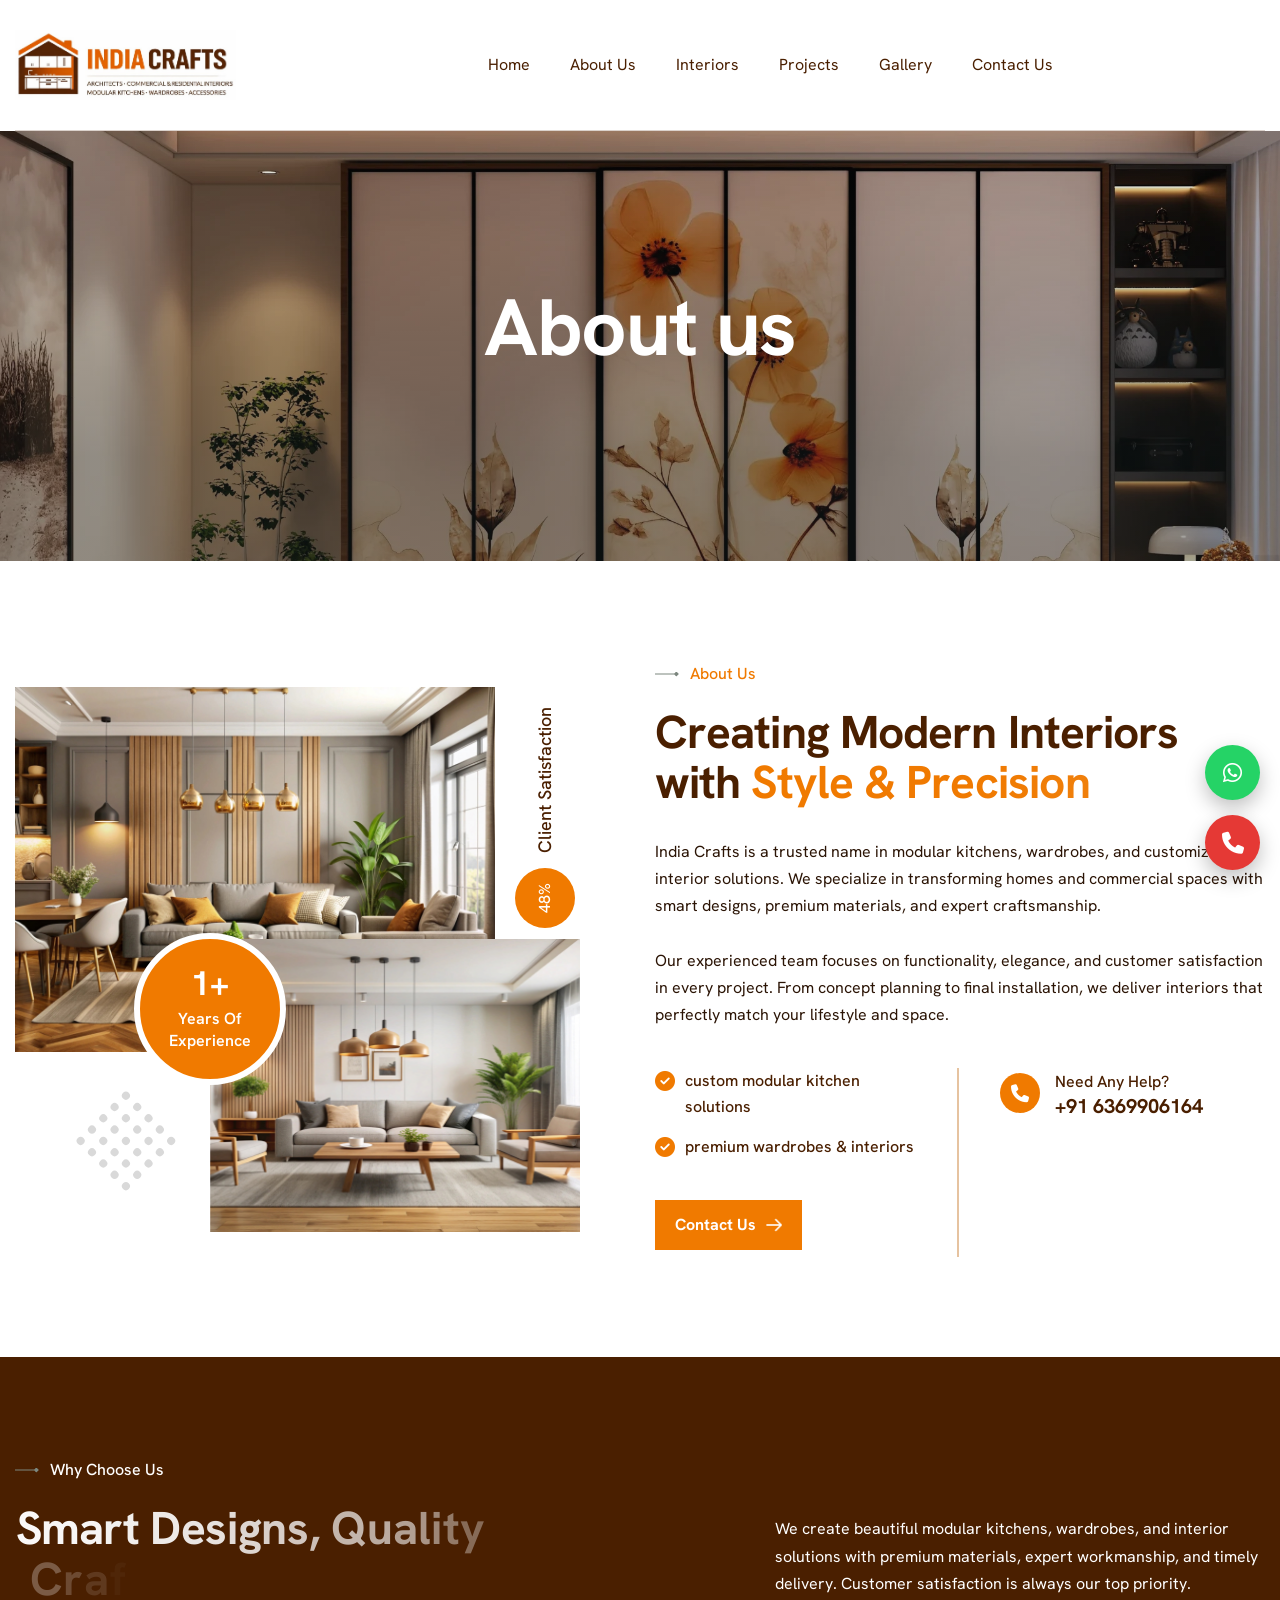
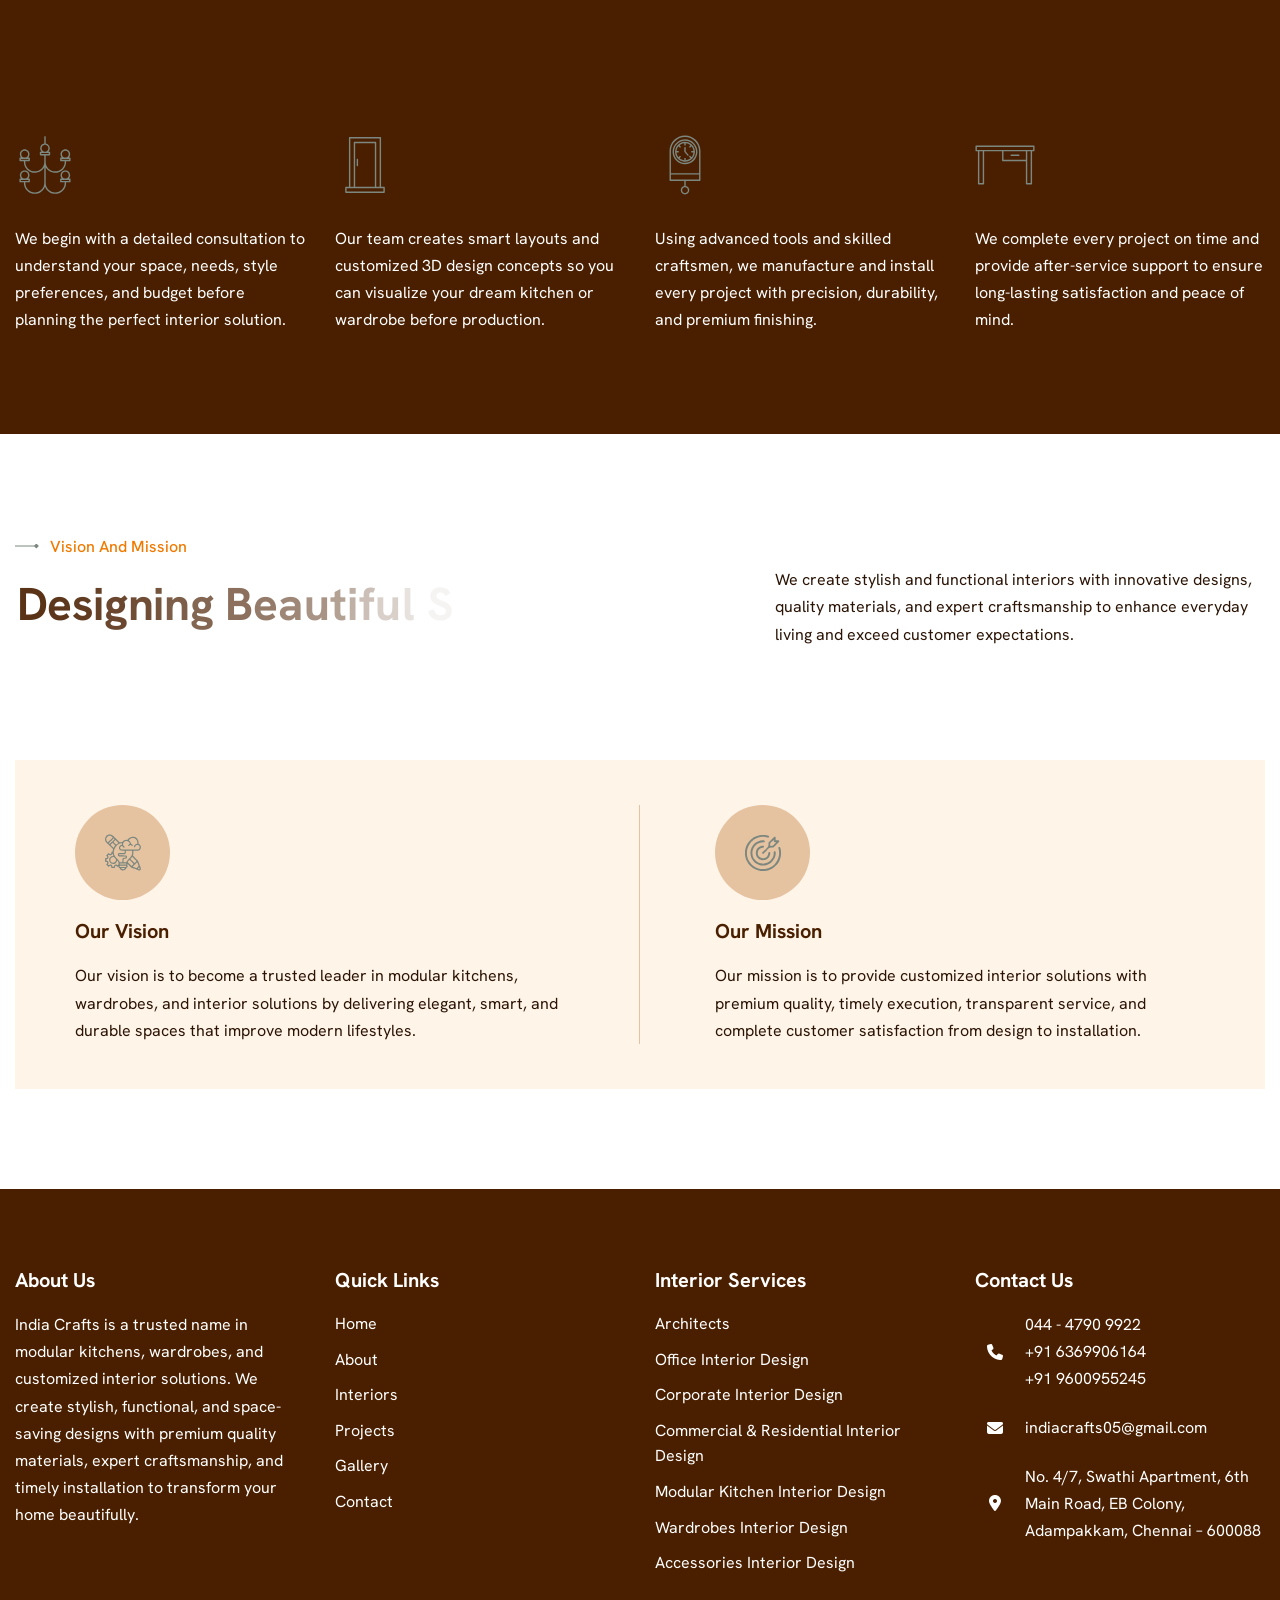
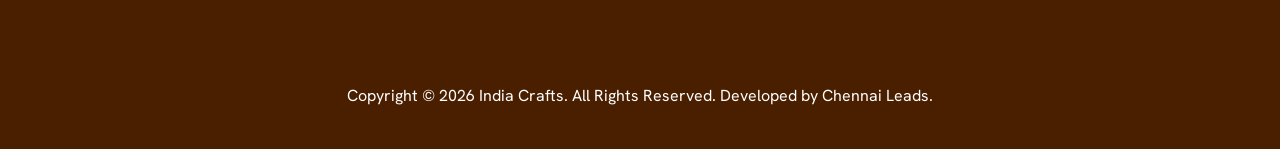
==== commit 1da14149: "Update about.html" ====
--- a/about.html
+++ b/about.html
@@ -36,8 +36,90 @@
 	<!-- Main Custom Css -->
 	<link href="css/custom.css" rel="stylesheet" media="screen">
 </head>
+ <style>
+    .floating-contact {
+  position: fixed;
+  right: 20px;
+  bottom: 30px;
+  z-index: 9999;
+
+  display: flex;
+  flex-direction: column;
+  gap: 15px;
+}
+
+/* Buttons Base */
+.contact-btn {
+  width: 55px;
+  height: 55px;
+  border-radius: 50%;
+  display: flex;
+  align-items: center;
+  justify-content: center;
+
+  font-size: 22px;
+  color: #fff;
+  text-decoration: none;
+
+  box-shadow: 0 8px 20px rgba(0,0,0,0.25);
+  transition: all 0.3s ease;
+  position: relative;
+}
+
+/* WhatsApp (Official Green) */
+.whatsapp {
+  background: #25D366;
+}
+
+/* Call (Professional Red) */
+.call {
+  background: #E53935;
+}
+
+/* Hover Effects */
+.contact-btn:hover {
+  transform: scale(1.15);
+  box-shadow: 0 10px 25px rgba(0,0,0,0.35);
+}
+
+/* Glow Effect */
+.whatsapp:hover {
+  box-shadow: 0 0 15px rgba(37, 211, 102, 0.6);
+}
+
+.call:hover {
+  box-shadow: 0 0 15px rgba(229, 57, 53, 0.6);
+}
+
+/* Floating Animation */
+@keyframes floatY {
+  0% { transform: translateY(0); }
+  50% { transform: translateY(-6px); }
+  100% { transform: translateY(0); }
+}
+
+.contact-btn {
+  animation: floatY 3s ease-in-out infinite;
+}
+
+.call {
+  animation-delay: 1.5s;
+}
+</style>
 <body>
-
+<div class="floating-contact">
+
+  <!-- WhatsApp -->
+  <a href="https://wa.me/919884225361" target="_blank" class="contact-btn whatsapp">
+    <i class="fab fa-whatsapp"></i>
+  </a>
+
+  <!-- Call -->
+  <a href="tel:+919600955245" class="contact-btn call">
+    <i class="fas fa-phone"></i>
+  </a>
+
+</div>
     <!-- Preloader Start -->
 	<!-- <div class="preloader">
 		<div class="loading-container">
@@ -556,7 +638,26 @@
     <script src="js/wow.min.js"></script>
     <!-- Main Custom js file -->
     <script src="js/function.js"></script>
+    
+    <script>
+  const toggleBtn = document.getElementById("callToggle");
+  const enquiryBox = document.getElementById("enquiryBox");
+
+  toggleBtn.addEventListener("click", () => {
+    enquiryBox.style.display =
+      enquiryBox.style.display === "block" ? "none" : "block";
+  });
+
+  document.addEventListener("click", (e) => {
+    if (!e.target.closest(".floating-contact")) {
+      enquiryBox.style.display = "none";
+    }
+  });
+  toggleBtn.addEventListener("click", () => {
+  enquiryBox.classList.toggle("show");
+});
+</script>
 </body>
 
 <!-- Mirrored from html.awaikenthemes.com/inspaire/about.html by HTTrack Website Copier/3.x [XR&CO'2014], Fri, 17 Apr 2026 13:58:46 GMT -->
-</html>+</html>
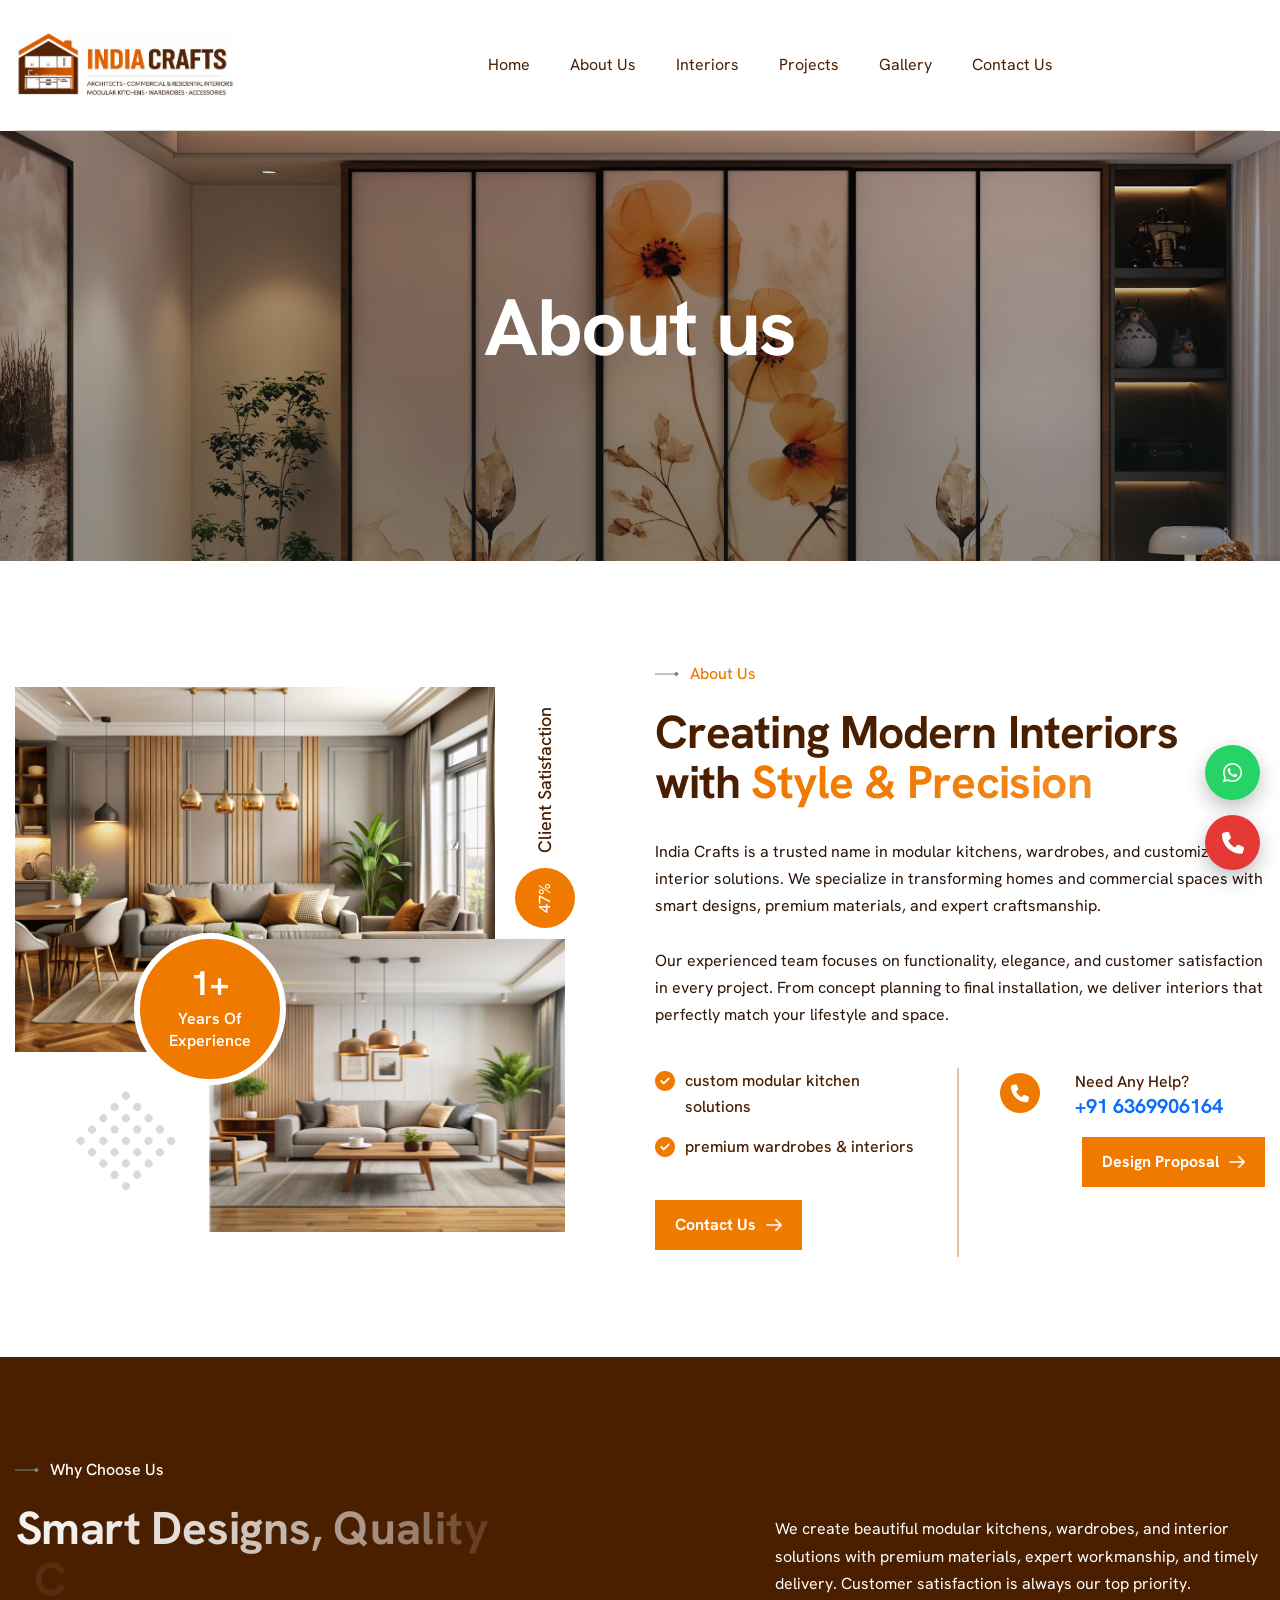
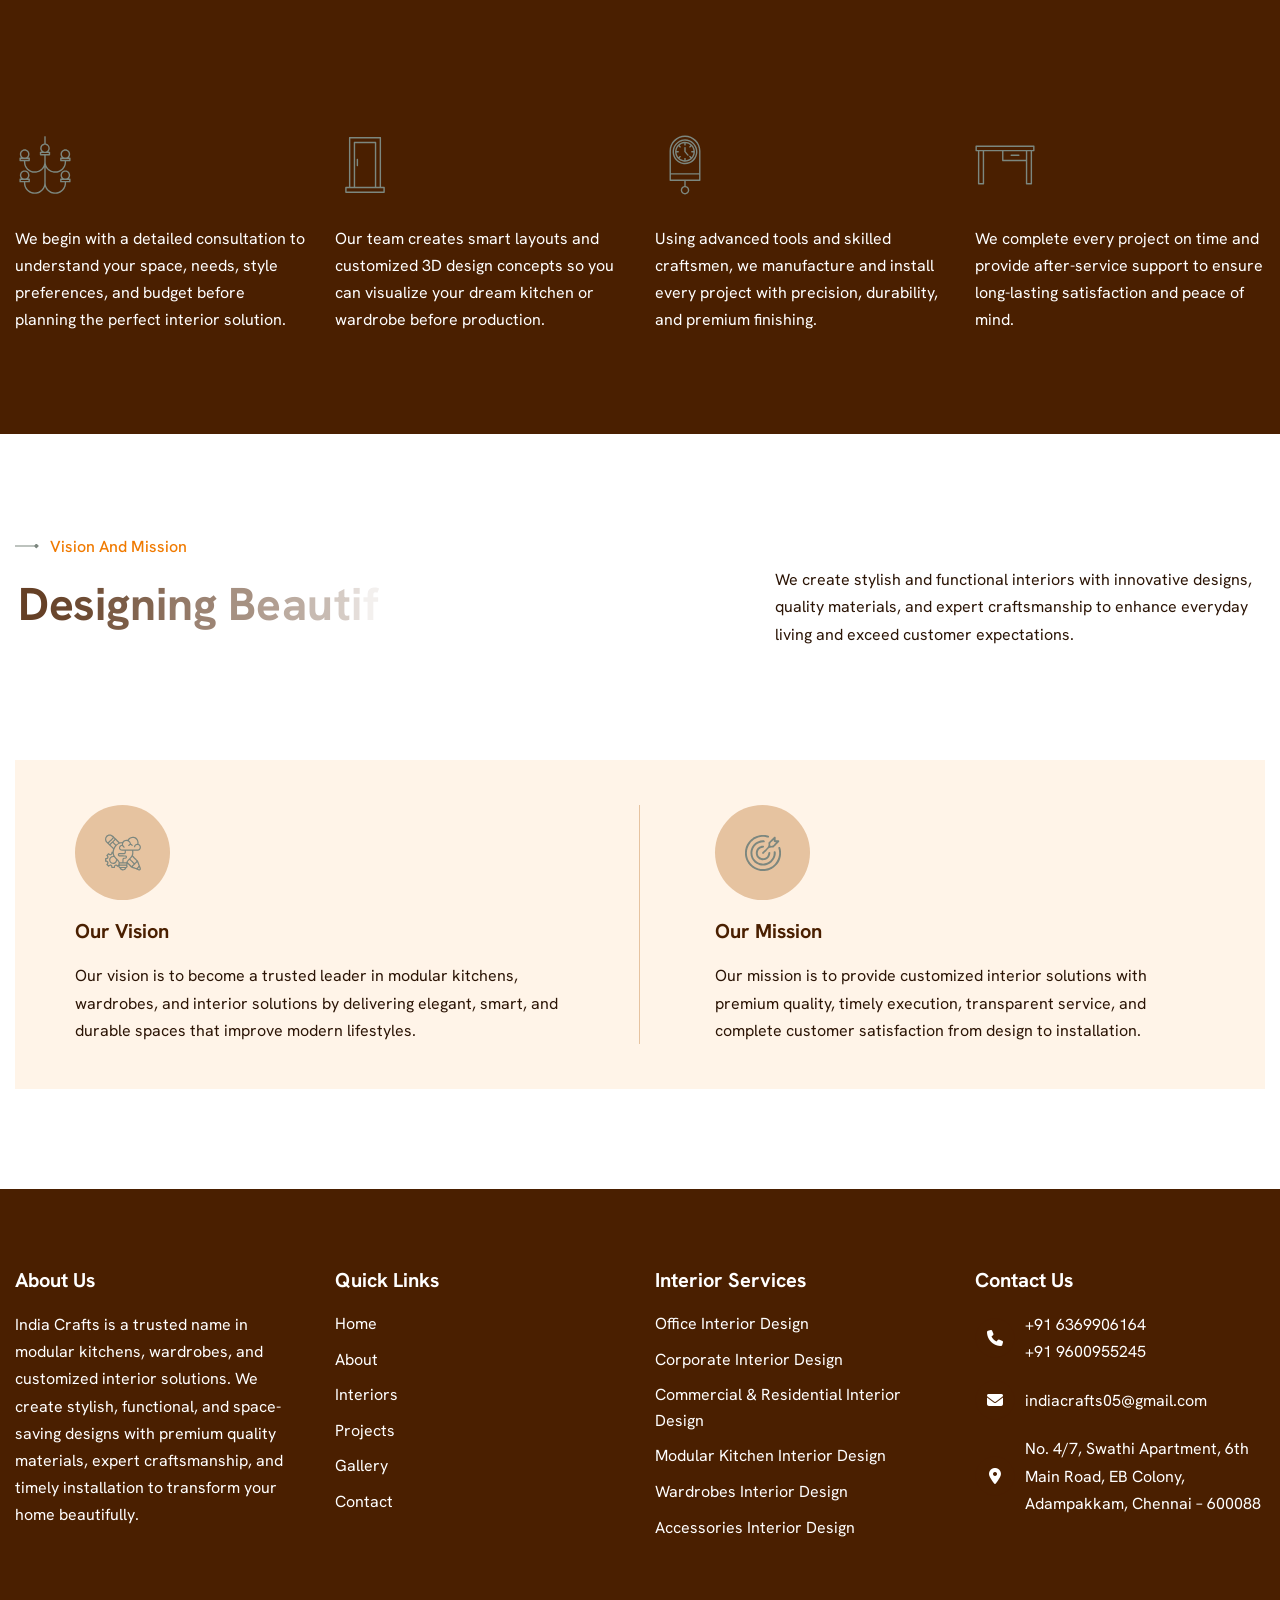
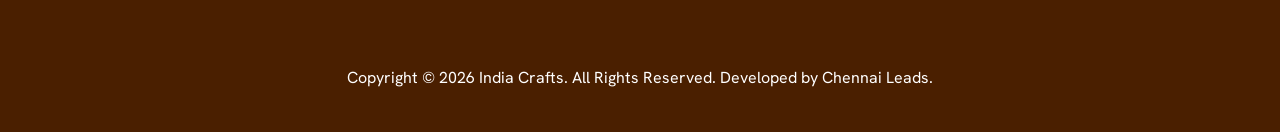
==== commit ab724476: "Update about.html" ====
--- a/about.html
+++ b/about.html
@@ -37,6 +37,37 @@
 	<link href="css/custom.css" rel="stylesheet" media="screen">
 </head>
  <style>
+    .about-contact-item{
+    display:flex;
+    align-items:center;
+    justify-content:space-between;
+    gap:20px;
+    flex-wrap:wrap;
+}
+
+.about-contact-content{
+    flex:1;
+}
+
+.about-us-content-btn{
+    margin-left:auto;
+}
+
+.about-us-content-btn .btn-default{
+    white-space:nowrap;
+}
+
+@media (max-width: 767px){
+    .about-contact-item{
+        flex-direction:column;
+        align-items:flex-start;
+    }
+
+    .about-us-content-btn{
+        margin-left:0;
+        margin-top:15px;
+    }
+}
     .floating-contact {
   position: fixed;
   right: 20px;
@@ -156,7 +187,7 @@
                                         <li class="nav-item"><a class="nav-link" href="modular.html">Modular Kitchen Interior Design</a></li>
                                         <li class="nav-item"><a class="nav-link" href="wardrobes.html">Wardrobes Interior Design</a></li>
                                         <li class="nav-item"><a class="nav-link" href="accesories.html">Accessories Interior Design</a></li>
-                                        <li class="nav-item"><a class="nav-link" href="architect.html">Architect</a></li>
+                                        <!-- <li class="nav-item"><a class="nav-link" href="architect.html">Architect</a></li> -->
                                     </ul>
                                 </li>
                                
@@ -275,21 +306,29 @@
 
                         </div>
 
-                        <!-- Contact Info -->
-                        <div class="about-us-contact-list">
-                            <div class="about-contact-item wow fadeInUp" data-wow-delay="0.4s">
-
-                                <div class="icon-box">
-                                    <i class="fa-solid fa-phone"></i>
-                                </div>
-
-                                <div class="about-contact-content">
-                                    <p>need any help?</p>
-                                    <h3>+91 6369906164</h3>
-                                </div>
-
-                            </div>
-                        </div>
+                       <!-- Contact Info -->
+<div class="about-us-contact-list">
+    <div class="about-contact-item wow fadeInUp" data-wow-delay="0.4s">
+
+        <div class="icon-box">
+            <i class="fa-solid fa-phone"></i>
+        </div>
+
+        <div class="about-contact-content">
+            <p>Need Any Help?</p>
+            <h3><a href="tel:+916369906164">+91 6369906164</a></h3>
+        </div>
+
+        <div class="about-us-content-btn">
+            <a href="images/INDIA CRAFTS - Design Proposal-1.pdf"
+               target="_blank"
+               class="btn-default">
+                Design Proposal
+            </a>
+        </div>
+
+    </div>
+</div>
 
                     </div>
                 </div>
@@ -521,7 +560,7 @@
                      <div class="footer-links">
                         <h3>Interior Services</h3>
                         <ul>
-                            <li><a href="architect.html">Architects</a></li>
+                            <!-- <li><a href="architect.html">Architects</a></li> -->
                             <li><a href="office.html">Office Interior Design</a></li>
                             <li><a href="corporate.html">Corporate Interior Design</a></li>
   <li><a href="residential.html">Commercial & Residential Interior Design</a></li>
@@ -543,7 +582,6 @@
                                 <i class="fa-solid fa-phone"></i>
                             </div>
                             <div class="footer-contact-content">
-                               <p>044 - 4790 9922</p>
                                 <p>+91 6369906164</p>
                                 <p>+91 9600955245</p>
                             </div>
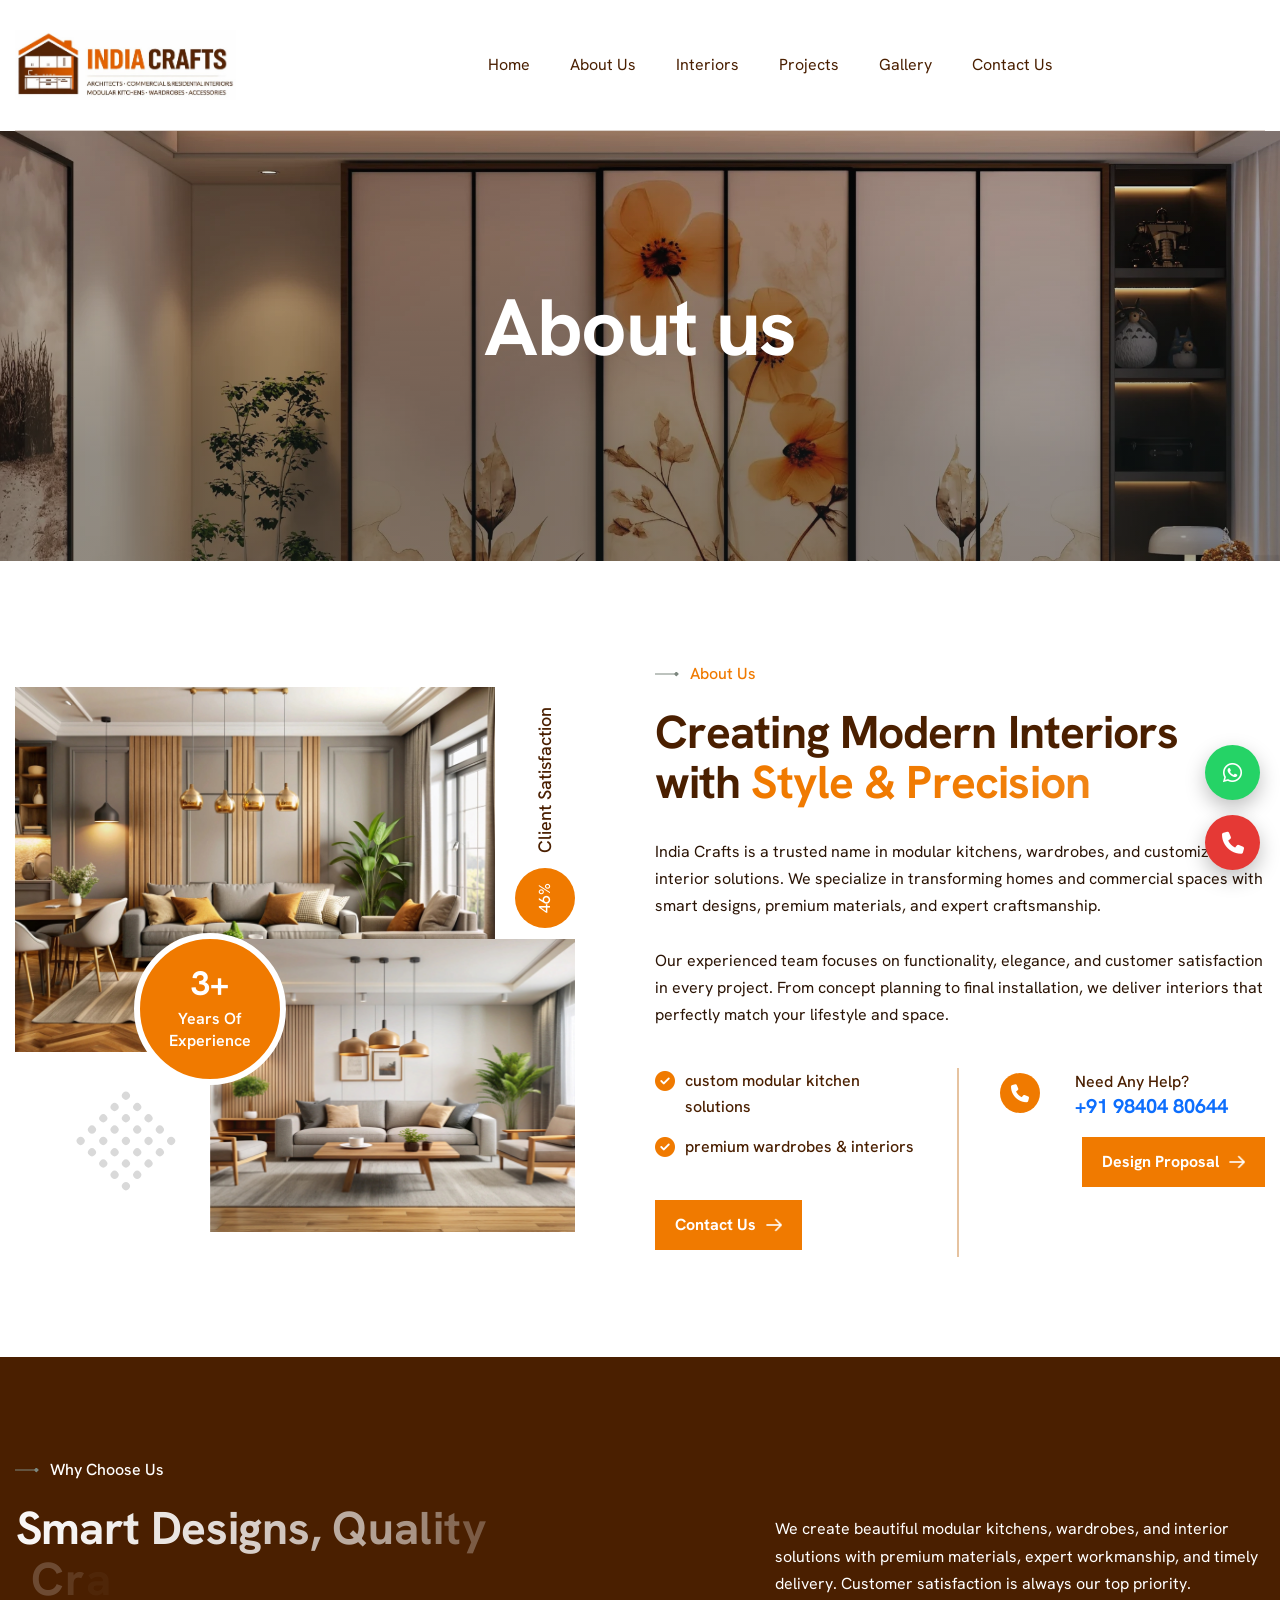
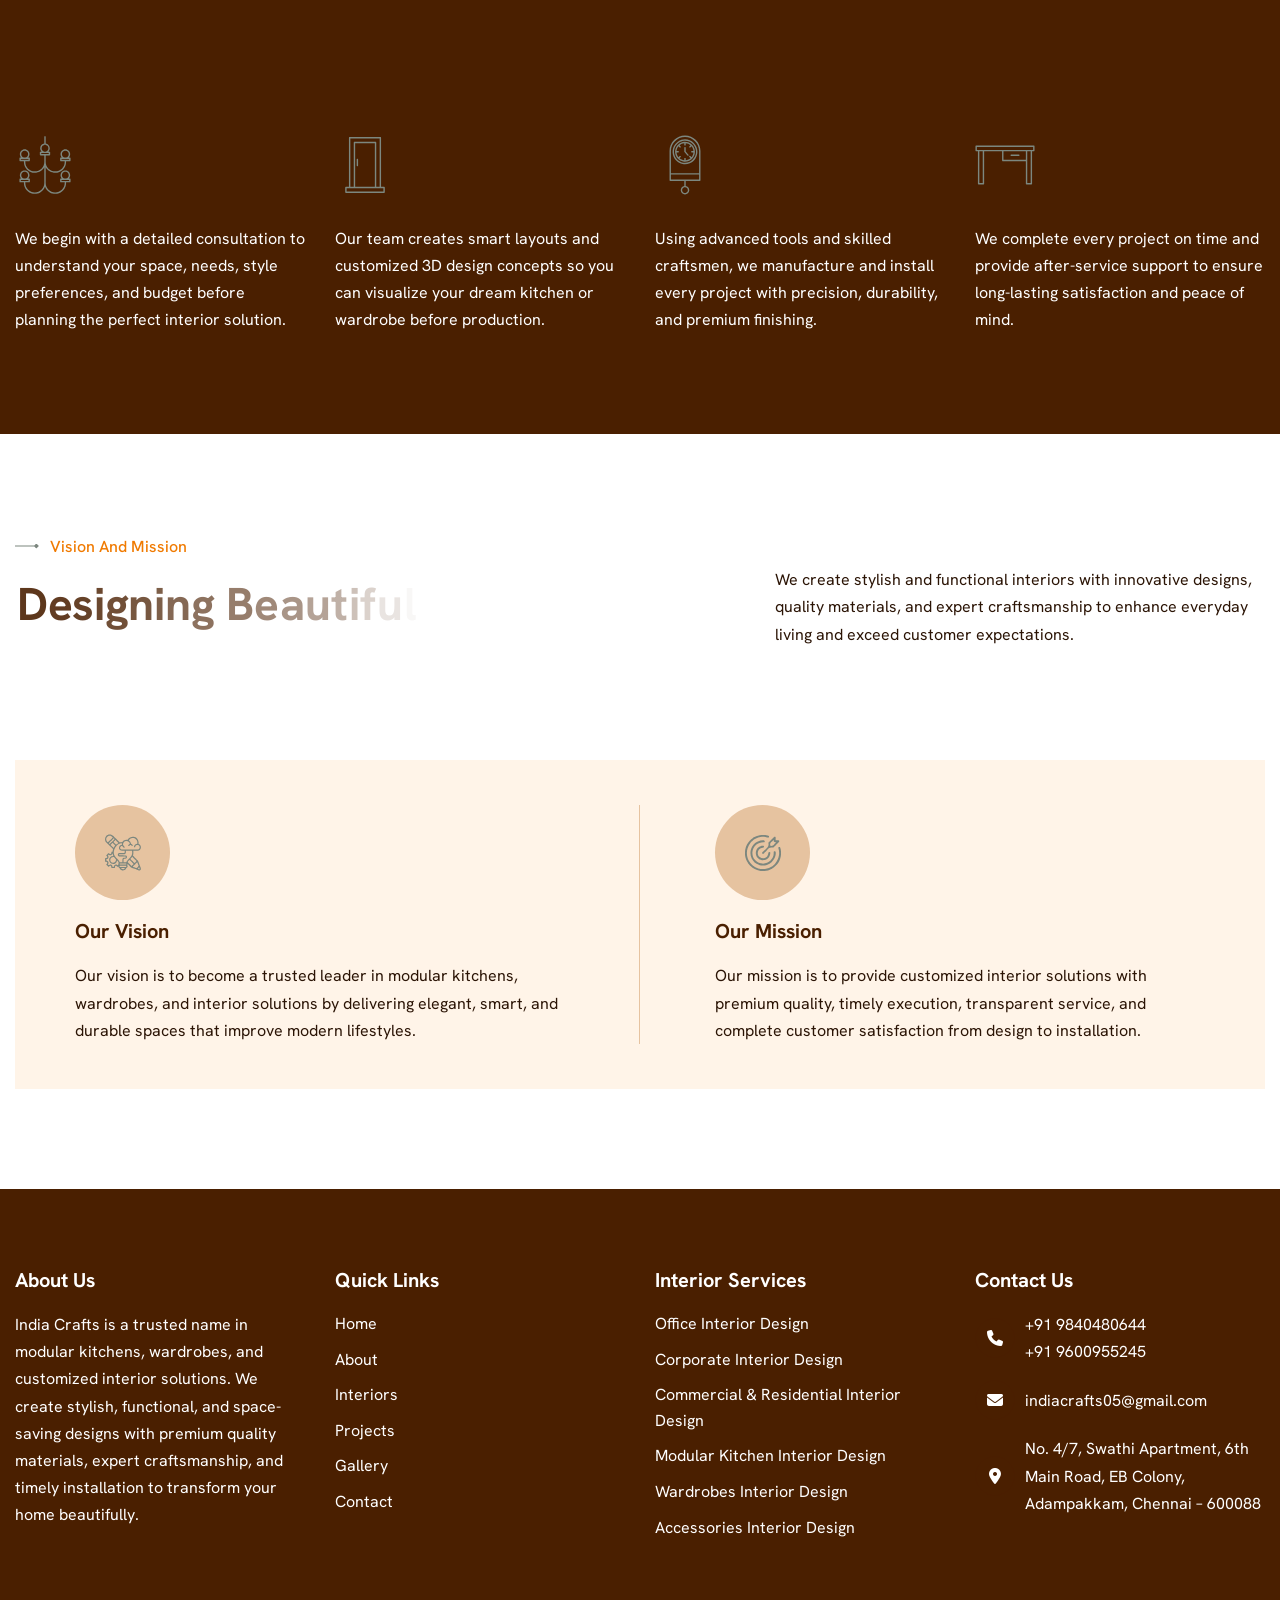
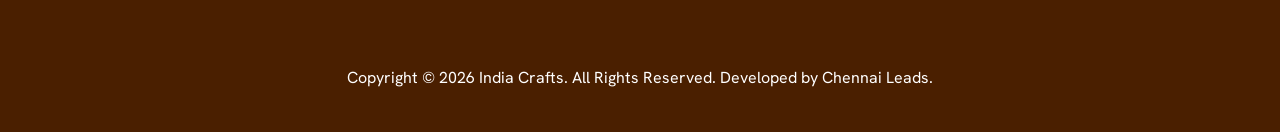
==== commit 5f3fa843: "Update about.html" ====
--- a/about.html
+++ b/about.html
@@ -183,7 +183,7 @@
                                  <ul>                                        
                                         <li class="nav-item"><a class="nav-link" href="office.html">Office Interior Design</a></li>
                                         <li class="nav-item"><a class="nav-link" href="corporate.html">Corporate Interior Design</a></li>
-                                        <li class="nav-item"><a class="nav-link" href="residential.html">Residential Interior Design</a></li>
+                                        <li class="nav-item"><a class="nav-link" href="residential.html">Commercial & Residential Interior Design</a></li>
                                         <li class="nav-item"><a class="nav-link" href="modular.html">Modular Kitchen Interior Design</a></li>
                                         <li class="nav-item"><a class="nav-link" href="wardrobes.html">Wardrobes Interior Design</a></li>
                                         <li class="nav-item"><a class="nav-link" href="accesories.html">Accessories Interior Design</a></li>
@@ -254,7 +254,7 @@
                         </figure>
 
                         <div class="experience-counter">
-                            <h3><span class="counter">10</span>+</h3>
+                            <h3><span class="counter">20</span>+</h3>
                             <p>Years of experience</p>
                         </div>
                     </div>
@@ -316,7 +316,7 @@
 
         <div class="about-contact-content">
             <p>Need Any Help?</p>
-            <h3><a href="tel:+916369906164">+91 6369906164</a></h3>
+            <h3><a href="tel:+919840480644">+91 98404 80644</a></h3>
         </div>
 
         <div class="about-us-content-btn">
@@ -582,7 +582,7 @@
                                 <i class="fa-solid fa-phone"></i>
                             </div>
                             <div class="footer-contact-content">
-                                <p>+91 6369906164</p>
+                                <p>+91 9840480644</p>
                                 <p>+91 9600955245</p>
                             </div>
                         </div>
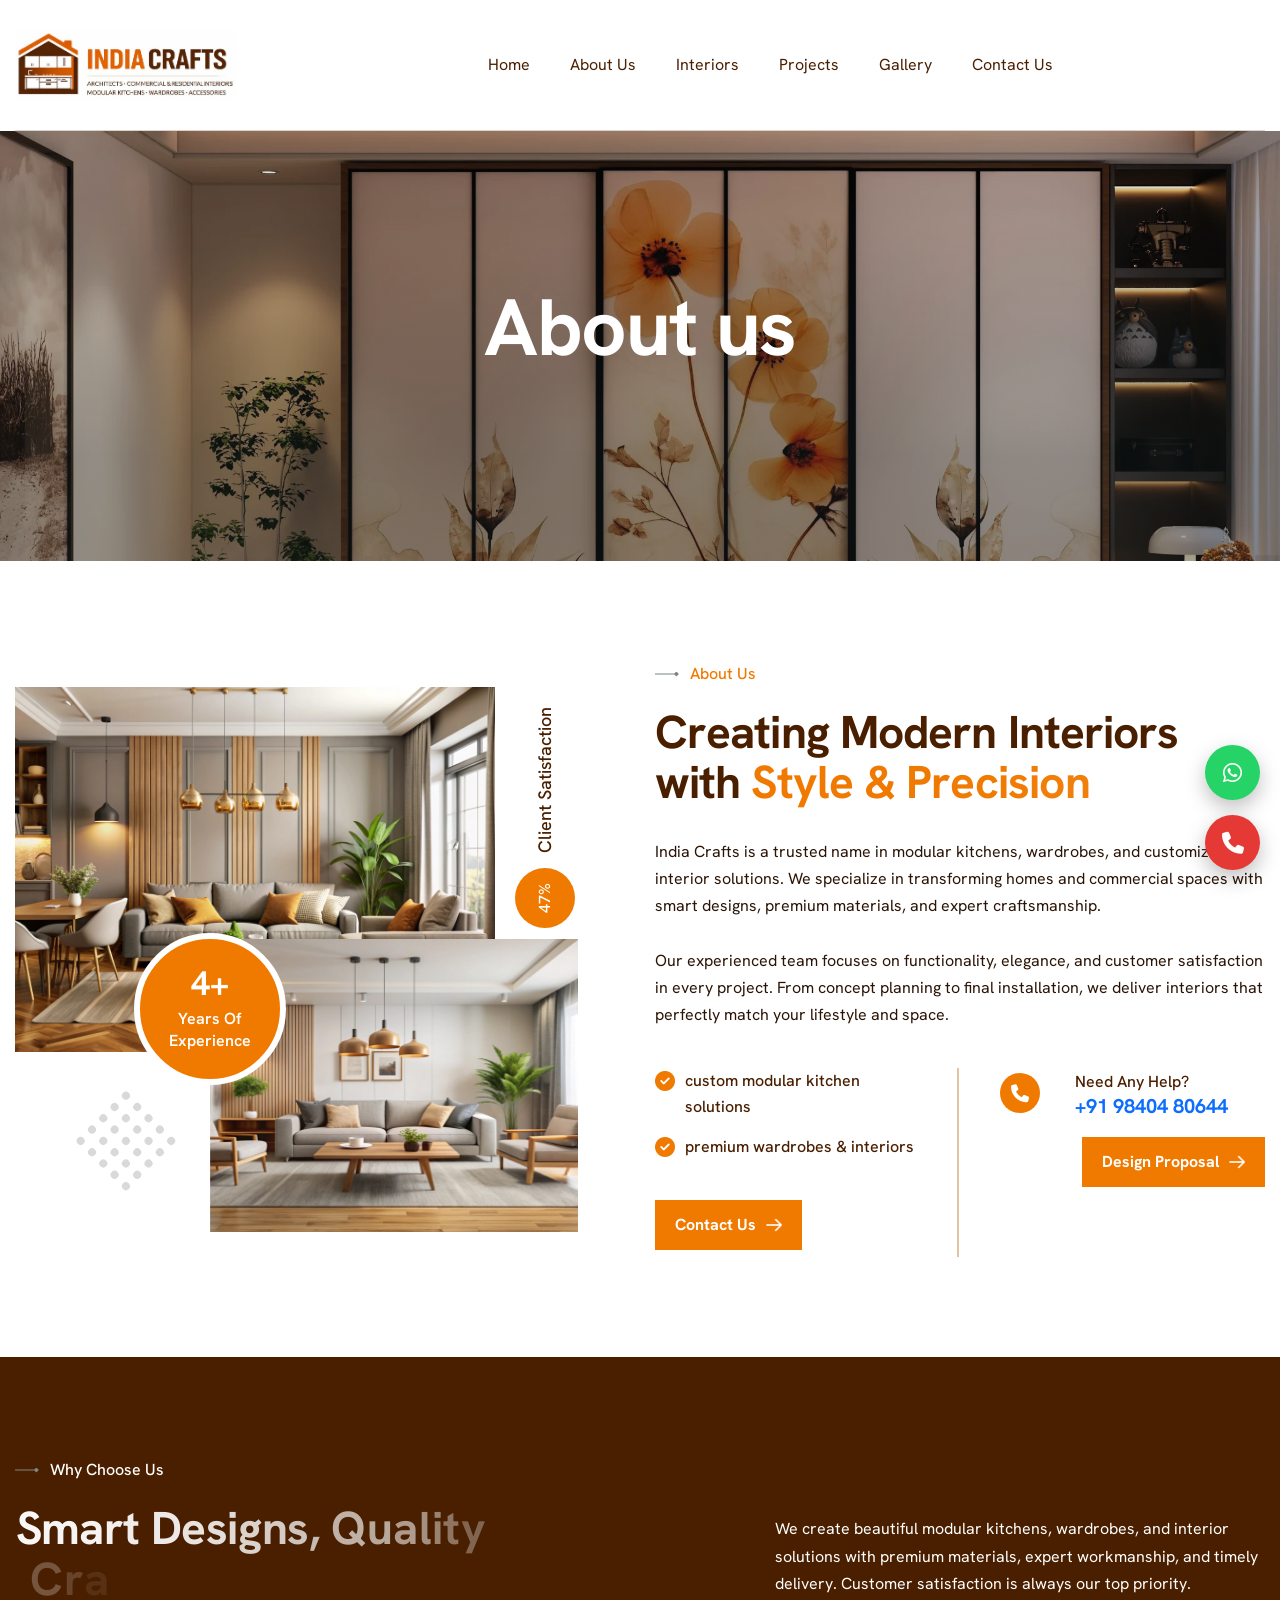
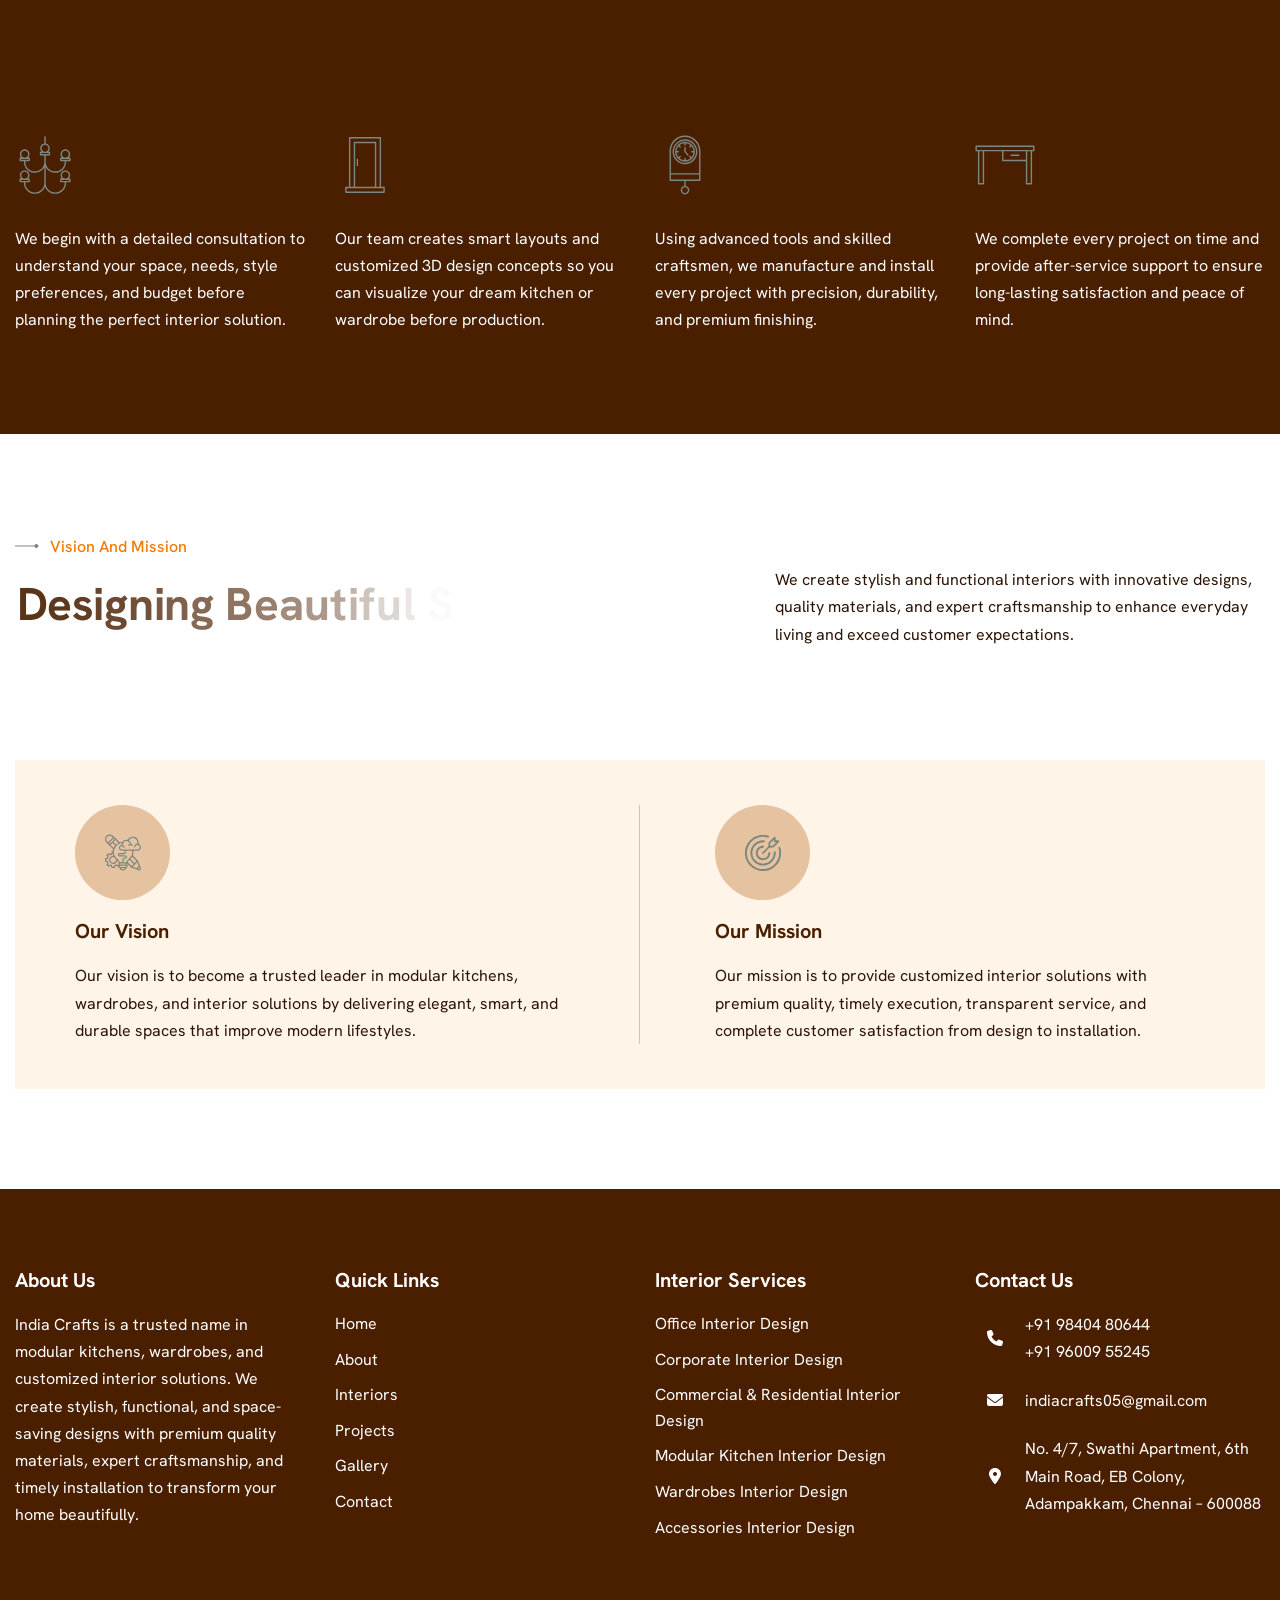
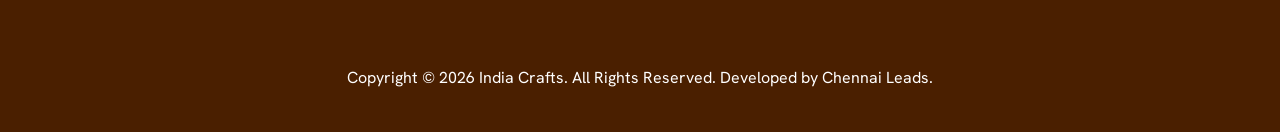
==== commit 419bca35: "Update about.html" ====
--- a/about.html
+++ b/about.html
@@ -582,8 +582,8 @@
                                 <i class="fa-solid fa-phone"></i>
                             </div>
                             <div class="footer-contact-content">
-                                <p>+91 9840480644</p>
-                                <p>+91 9600955245</p>
+                                <p>+91 98404 80644</p>
+                                <p>+91 96009 55245</p>
                             </div>
                         </div>
                         <!-- Footer Contact Item End -->
